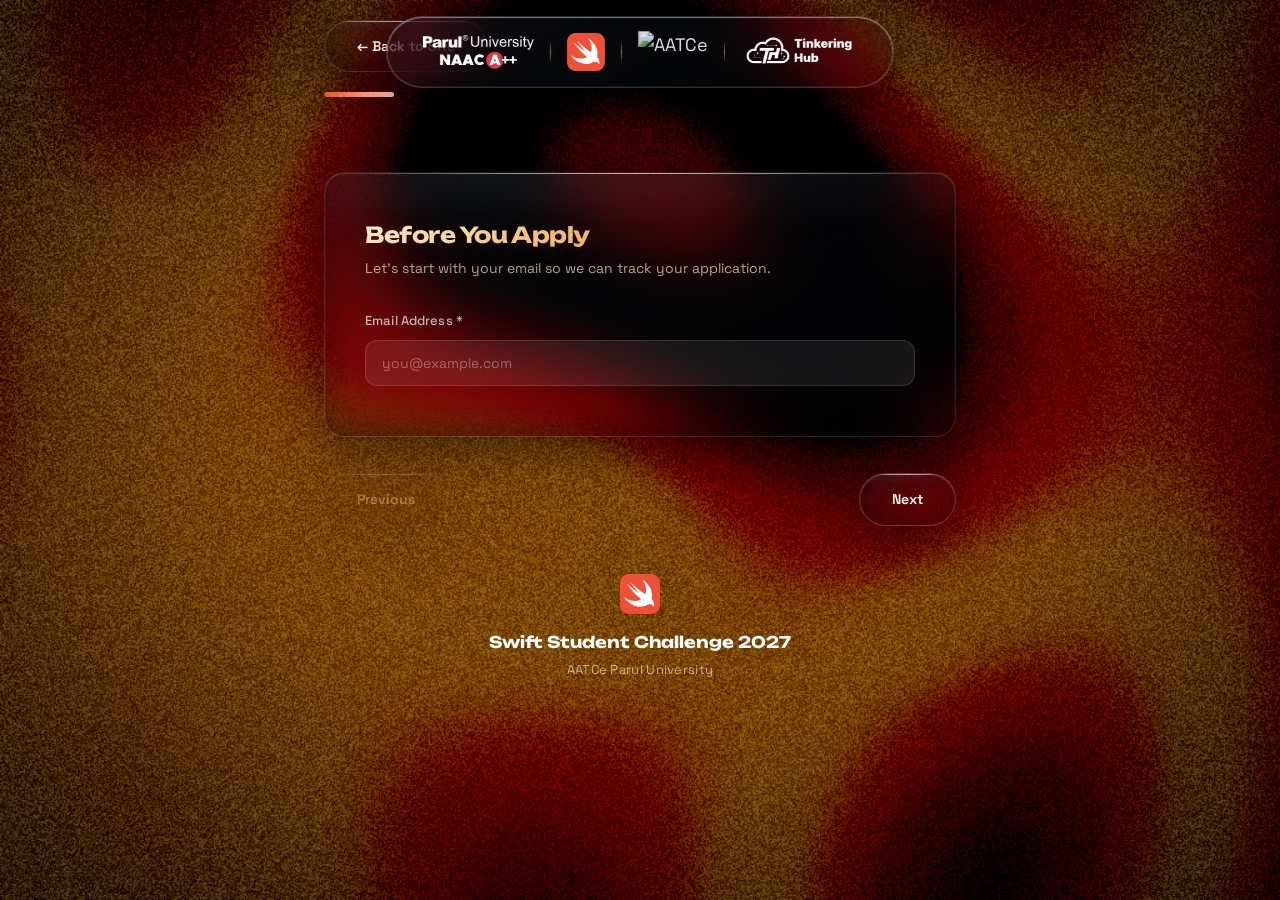
==== apply.html @ 03d2c662 "fix: keep plasma shader visible on registration (apply) page Removed the 'pause when form open' guar" ====
<!DOCTYPE html>
<html lang="en">
<head>
  <meta charset="UTF-8">
  <meta name="viewport" content="width=device-width, initial-scale=1.0">
  <title>Apply · Swift Student Challenge 2027 | Parul University</title>
  <meta name="description" content="Application form for the Swift Student Challenge 2027 at Parul University. Your progress is saved automatically as you go.">
  <meta property="og:type" content="website">
  <meta property="og:title" content="Apply · Swift Student Challenge 2027 | Parul University">
  <meta property="og:description" content="Build with Swift and represent Parul University at the global stage. Register now for the Swift Student Challenge 2027.">
  <meta property="og:url" content="https://ssc-pu.vercel.app">
  <meta property="og:site_name" content="Swift Student Challenge 2027">
  <meta name="twitter:card" content="summary">
  <meta name="twitter:title" content="Swift Student Challenge 2027 | Parul University">
  <meta name="twitter:description" content="Build with Swift and represent Parul University at the global stage. Register now for the Swift Student Challenge 2027.">
  <link rel="icon" href="assets/swift-logo.svg">
  <link rel="apple-touch-icon" href="assets/swift-logo.svg">
  <link rel="preconnect" href="https://fonts.googleapis.com">
  <link rel="preconnect" href="https://fonts.gstatic.com" crossorigin>
  <link href="https://fonts.googleapis.com/css2?family=Instrument+Serif:ital@0;1&family=Space+Grotesk:wght@300;400;500;600;700&family=Unbounded:wght@200;300;400;500;600;700;800;900&display=swap" rel="stylesheet">
  <link rel="stylesheet" href="styles.css">
</head>
<body>

<div class="grain"></div>

  <!-- SVG Filters for Liquid Glass Refraction -->
  <svg class="svg-filters" xmlns="http://www.w3.org/2000/svg">
    <defs>
      <filter id="container-glass" color-interpolation-filters="sRGB">
        <feGaussianBlur in="SourceGraphic" stdDeviation="12" result="blur"/>
        <feColorMatrix in="blur" type="matrix" values="1 0 0 0 0  0 1 0 0 0  0 0 1 0 0  0 0 0 20 -10" result="contrast"/>
        <feComposite in="contrast" in2="SourceGraphic" operator="in"/>
      </filter>
      <filter id="displacement" x="-10%" y="-10%" width="120%" height="120%">
        <feTurbulence type="fractalNoise" baseFrequency="0.015" numOctaves="3" seed="2" result="noise"/>
        <feDisplacementMap in="SourceGraphic" in2="noise" scale="8" xChannelSelector="R" yChannelSelector="G"/>
      </filter>
    </defs>
  </svg>

  <div class="blobs">
    <div class="blob b1"></div>
    <div class="blob b2"></div>
    <div class="blob b3"></div>
  </div>

  <canvas id="shaderBg" class="shader-bg"></canvas>

  <header class="site-header">
    <div class="header-inner">
      <img src="assets/parul-logo.svg" alt="Parul University" class="parul-logo">
      <span class="nav-divider" aria-hidden="true"></span>
      <img src="assets/swift-logo.svg" alt="Swift" class="swift-logo">
      <span class="nav-divider" aria-hidden="true"></span>
      <img src="https://appledge.vercel.app/images/aatce_logo.svg" alt="AATCe" class="aatce-logo">
      <span class="nav-divider" aria-hidden="true"></span>
      <img src="assets/vthub_logo.svg" alt="VT Hub" class="vthub-logo">
    </div>
  </header>

  <div class="apply-topbar">
    <a href="/" class="nav-btn prev-btn liquid-glass">&larr; Back to Site</a>
  </div>

  <section id="formSection" class="form-section">


    <div class="progress-wrapper">
      <div class="progress-bar">
        <div id="progressFill" class="progress-fill" style="width: 11.11%"></div>
      </div>
      <div class="progress-info">
        <span id="progressStep">Step 1 of 9</span>
        <span id="progressPercent">11%</span>
      </div>
    </div>

    <form id="registrationForm" novalidate>

      <!-- Page 1: Before You Apply -->
      <div class="form-page active" data-page="1">
        <div class="glass-card liquid-glass">
          <h2 class="step-title">Before You Apply</h2>
          <p class="step-desc">Let's start with your email so we can track your application.</p>

          <div class="field-group">
            <label class="field-label" for="email">Email Address *</label>
            <input class="field-input" type="email" id="email" name="email" placeholder="you@example.com" required>
            <span class="field-error"></span>
          </div>
        </div>
      </div>

      <!-- Page 2: About You -->
      <div class="form-page" data-page="2">
        <div class="glass-card liquid-glass">
          <h2 class="step-title">About You</h2>
          <p class="step-desc">Tell us about yourself and your academic background.</p>

          <div class="field-group">
            <label class="field-label" for="fullName">Full Name *</label>
            <input class="field-input" type="text" id="fullName" name="fullName" placeholder="Your full name" required>
            <span class="field-error"></span>
          </div>

          <div class="field-group">
            <label class="field-label" for="contact">Contact / WhatsApp Number *</label>
            <input class="field-input" type="tel" id="contact" name="contact" placeholder="+91 XXXXX XXXXX" required>
            <span class="field-error"></span>
          </div>

          <div class="field-group">
            <label class="field-label">Faculty *</label>
            <div class="radio-group">
              <label class="custom-radio">
                <input type="radio" name="faculty" value="PIET" required>
                <span class="radio-mark"></span>
                PIET
              </label>
              <label class="custom-radio">
                <input type="radio" name="faculty" value="PIT">
                <span class="radio-mark"></span>
                PIT
              </label>
              <label class="custom-radio">
                <input type="radio" name="faculty" value="Other">
                <span class="radio-mark"></span>
                Other
              </label>
              <input class="field-input other-writein hidden" type="text" placeholder="Please specify your faculty">
            </div>
            <span class="field-error"></span>
          </div>

          <div class="field-group">
            <label class="field-label" for="programme">Programme *</label>
            <input class="field-input" type="text" id="programme" name="programme" placeholder="e.g. B.Tech CSE" required>
            <span class="field-error"></span>
          </div>

          <div class="field-group">
            <label class="field-label" for="semester">Semester *</label>
            <input class="field-input" type="text" id="semester" name="semester" placeholder="e.g. 4th" required>
            <span class="field-error"></span>
          </div>

          <div class="field-group">
            <label class="field-label" for="division">Division</label>
            <input class="field-input" type="text" id="division" name="division" placeholder="e.g. A">
          </div>

          <div class="field-group">
            <label class="field-label" for="github">GitHub Profile</label>
            <input class="field-input" type="url" id="github" name="github" placeholder="https://github.com/username">
          </div>

          <div class="field-group">
            <label class="field-label" for="linkedin">LinkedIn Profile</label>
            <input class="field-input" type="url" id="linkedin" name="linkedin" placeholder="https://linkedin.com/in/username">
          </div>

          <div class="field-group">
            <label class="field-label" for="portfolio">Portfolio Website</label>
            <input class="field-input" type="url" id="portfolio" name="portfolio" placeholder="https://yoursite.com">
          </div>

          <div class="field-group">
            <label class="field-label">Do you have a university email? *</label>
            <div class="radio-group">
              <label class="custom-radio">
                <input type="radio" name="hasUniEmail" value="Yes" required>
                <span class="radio-mark"></span>
                Yes
              </label>
              <label class="custom-radio">
                <input type="radio" name="hasUniEmail" value="No">
                <span class="radio-mark"></span>
                No
              </label>
            </div>
            <span class="field-error"></span>
          </div>
        </div>
      </div>
      <!-- Page 3: University Verification -->
      <div class="form-page" data-page="3">
        <div class="glass-card liquid-glass">
          <h2 class="step-title">University Verification</h2>
          <p class="step-desc">Help us verify your enrollment at Parul University.</p>

          <div class="field-group">
            <label class="field-label" for="uniEmail">University Email <span class="optional-tag">(optional)</span></label>
            <span class="field-hint">Only if you have one — leave blank otherwise.</span>
            <input class="field-input" type="email" id="uniEmail" name="uniEmail" placeholder="yourname@paruluniversity.ac.in">
            <span class="field-error"></span>
          </div>

          <div class="field-group">
            <label class="field-label" for="enrollmentId">Enrollment ID *</label>
            <input class="field-input" type="text" id="enrollmentId" name="enrollmentId" placeholder="Your enrollment ID" required>
            <span class="field-error"></span>
          </div>
        </div>
      </div>

      <!-- Page 4: Student Verification -->
      <div class="form-page" data-page="4">
        <div class="glass-card liquid-glass">
          <h2 class="step-title">Student Verification</h2>
          <p class="step-desc">Verify your student identity and status.</p>

          <div class="field-group">
            <label class="field-label" for="personalEmail">Personal Email *</label>
            <input class="field-input" type="email" id="personalEmail" name="personalEmail" placeholder="your.email@gmail.com" required>
            <span class="field-error"></span>
          </div>

          <div class="field-group">
            <label class="field-label">Student Status *</label>
            <div class="radio-group">
              <label class="custom-radio">
                <input type="radio" name="studentStatus" value="Fresher" required>
                <span class="radio-mark"></span>
                Fresher
              </label>
              <label class="custom-radio">
                <input type="radio" name="studentStatus" value="D2D">
                <span class="radio-mark"></span>
                D2D
              </label>
              <label class="custom-radio">
                <input type="radio" name="studentStatus" value="Other">
                <span class="radio-mark"></span>
                Other
              </label>
              <input class="field-input other-writein hidden" type="text" placeholder="Please specify your status">
            </div>
            <span class="field-error"></span>
          </div>

          <div class="field-group">
            <label class="field-label" for="enrollmentNumber">Enrollment Number *</label>
            <input class="field-input" type="text" id="enrollmentNumber" name="enrollmentNumber" placeholder="Your enrollment number" required>
            <span class="field-error"></span>
          </div>
        </div>
      </div>

      <!-- Page 5: Device & Access -->
      <div class="form-page" data-page="5">
        <div class="glass-card liquid-glass">
          <h2 class="step-title">Device &amp; Access</h2>
          <p class="step-desc">Tell us about the hardware you have access to for development.</p>

          <div class="field-group">
            <label class="field-label">Mac Access *</label>
            <div class="radio-group">
              <label class="custom-radio">
                <input type="radio" name="macAccess" value="Mac" required>
                <span class="radio-mark"></span>
                Mac
              </label>
              <label class="custom-radio">
                <input type="radio" name="macAccess" value="iPad">
                <span class="radio-mark"></span>
                iPad
              </label>
              <label class="custom-radio">
                <input type="radio" name="macAccess" value="Both">
                <span class="radio-mark"></span>
                Both
              </label>
              <label class="custom-radio">
                <input type="radio" name="macAccess" value="Neither">
                <span class="radio-mark"></span>
                Neither
              </label>
            </div>
            <span class="field-error"></span>
          </div>

          <div class="field-group">
            <label class="field-label">How often do you use the device? *</label>
            <div class="radio-group">
              <label class="custom-radio">
                <input type="radio" name="deviceFrequency" value="Daily" required>
                <span class="radio-mark"></span>
                Daily
              </label>
              <label class="custom-radio">
                <input type="radio" name="deviceFrequency" value="A few times a week">
                <span class="radio-mark"></span>
                A few times a week
              </label>
              <label class="custom-radio">
                <input type="radio" name="deviceFrequency" value="Once a week">
                <span class="radio-mark"></span>
                Once a week
              </label>
              <label class="custom-radio">
                <input type="radio" name="deviceFrequency" value="Rarely">
                <span class="radio-mark"></span>
                Rarely
              </label>
            </div>
            <span class="field-error"></span>
          </div>

          <div class="field-group">
            <label class="field-label">Need access to Mac Lab? *</label>
            <div class="radio-group">
              <label class="custom-radio">
                <input type="radio" name="needMacLab" value="Yes" required>
                <span class="radio-mark"></span>
                Yes
              </label>
              <label class="custom-radio">
                <input type="radio" name="needMacLab" value="No">
                <span class="radio-mark"></span>
                No
              </label>
              <label class="custom-radio">
                <input type="radio" name="needMacLab" value="Maybe">
                <span class="radio-mark"></span>
                Maybe
              </label>
            </div>
            <span class="field-error"></span>
          </div>

          <div class="field-group">
            <label class="field-label">Prep hours per week *</label>
            <div class="radio-group">
              <label class="custom-radio">
                <input type="radio" name="prepHours" value="1-3" required>
                <span class="radio-mark"></span>
                1-3 hrs
              </label>
              <label class="custom-radio">
                <input type="radio" name="prepHours" value="4-7">
                <span class="radio-mark"></span>
                4-7 hrs
              </label>
              <label class="custom-radio">
                <input type="radio" name="prepHours" value="8-14">
                <span class="radio-mark"></span>
                8-14 hrs
              </label>
              <label class="custom-radio">
                <input type="radio" name="prepHours" value="15+">
                <span class="radio-mark"></span>
                15+ hrs
              </label>
            </div>
            <span class="field-error"></span>
          </div>
        </div>
      </div>
      <!-- Page 6: Starting Point -->
      <div class="form-page" data-page="6">
        <div class="glass-card liquid-glass">
          <h2 class="step-title">Starting Point</h2>
          <p class="step-desc">Help us understand your experience level and interests.</p>

          <div class="field-group">
            <label class="field-label">App Development Experience *</label>
            <div class="radio-group">
              <label class="custom-radio">
                <input type="radio" name="appExperience" value="None" required>
                <span class="radio-mark"></span>
                None
              </label>
              <label class="custom-radio">
                <input type="radio" name="appExperience" value="Beginner">
                <span class="radio-mark"></span>
                Beginner
              </label>
              <label class="custom-radio">
                <input type="radio" name="appExperience" value="Intermediate">
                <span class="radio-mark"></span>
                Intermediate
              </label>
              <label class="custom-radio">
                <input type="radio" name="appExperience" value="Advanced">
                <span class="radio-mark"></span>
                Advanced
              </label>
            </div>
            <span class="field-error"></span>
          </div>

          <div class="field-group">
            <label class="field-label">Apple Platform Experience *</label>
            <div class="radio-group">
              <label class="custom-radio">
                <input type="radio" name="appleExperience" value="None" required>
                <span class="radio-mark"></span>
                None
              </label>
              <label class="custom-radio">
                <input type="radio" name="appleExperience" value="Swift basics">
                <span class="radio-mark"></span>
                Swift basics
              </label>
              <label class="custom-radio">
                <input type="radio" name="appleExperience" value="Built apps">
                <span class="radio-mark"></span>
                Built apps
              </label>
              <label class="custom-radio">
                <input type="radio" name="appleExperience" value="Published apps">
                <span class="radio-mark"></span>
                Published apps
              </label>
            </div>
            <span class="field-error"></span>
          </div>

          <div class="field-group">
            <label class="field-label">Independence Level *</label>
            <div class="radio-group">
              <label class="custom-radio">
                <input type="radio" name="independence" value="Low" required>
                <span class="radio-mark"></span>
                Low
              </label>
              <label class="custom-radio">
                <input type="radio" name="independence" value="Medium">
                <span class="radio-mark"></span>
                Medium
              </label>
              <label class="custom-radio">
                <input type="radio" name="independence" value="High">
                <span class="radio-mark"></span>
                High
              </label>
            </div>
            <span class="field-error"></span>
          </div>

          <div class="field-group">
            <label class="field-label">Interests</label>
            <div class="checkbox-group">
              <label class="custom-checkbox">
                <input type="checkbox" name="interests" value="iOS">
                <span class="check-mark"></span>
                iOS
              </label>
              <label class="custom-checkbox">
                <input type="checkbox" name="interests" value="macOS">
                <span class="check-mark"></span>
                macOS
              </label>
              <label class="custom-checkbox">
                <input type="checkbox" name="interests" value="AR">
                <span class="check-mark"></span>
                AR
              </label>
              <label class="custom-checkbox">
                <input type="checkbox" name="interests" value="ML">
                <span class="check-mark"></span>
                Machine Learning
              </label>
              <label class="custom-checkbox">
                <input type="checkbox" name="interests" value="Games">
                <span class="check-mark"></span>
                Games
              </label>
              <label class="custom-checkbox">
                <input type="checkbox" name="interests" value="SwiftUI">
                <span class="check-mark"></span>
                SwiftUI
              </label>
            </div>
          </div>

          <div class="field-group">
            <label class="field-label">Participated in previous competitions? *</label>
            <div class="radio-group">
              <label class="custom-radio">
                <input type="radio" name="prevCompetitions" value="Yes" required>
                <span class="radio-mark"></span>
                Yes
              </label>
              <label class="custom-radio">
                <input type="radio" name="prevCompetitions" value="No">
                <span class="radio-mark"></span>
                No
              </label>
            </div>
            <span class="field-error"></span>
          </div>

          <div class="field-group">
            <label class="field-label" for="competitionDetails">Competition Details</label>
            <textarea class="field-textarea" id="competitionDetails" name="competitionDetails" rows="3" placeholder="Tell us about any previous competitions you've participated in..."></textarea>
          </div>
        </div>
      </div>
      <!-- Page 7: Commitment -->
      <div class="form-page" data-page="7">
        <div class="glass-card liquid-glass">
          <h2 class="step-title">Commitment</h2>
          <p class="step-desc">How committed are you to this challenge?</p>

          <div class="field-group">
            <label class="field-label">Commitment Level *</label>
            <div class="radio-group">
              <label class="custom-radio">
                <input type="radio" name="commitmentLevel" value="Casual" required>
                <span class="radio-mark"></span>
                Casual
              </label>
              <label class="custom-radio">
                <input type="radio" name="commitmentLevel" value="Moderate">
                <span class="radio-mark"></span>
                Moderate
              </label>
              <label class="custom-radio">
                <input type="radio" name="commitmentLevel" value="High">
                <span class="radio-mark"></span>
                High
              </label>
            </div>
            <span class="field-error"></span>
          </div>

          <div class="field-group">
            <label class="field-label">Program hours per week *</label>
            <div class="radio-group">
              <label class="custom-radio">
                <input type="radio" name="programHours" value="2-5" required>
                <span class="radio-mark"></span>
                2-5 hrs
              </label>
              <label class="custom-radio">
                <input type="radio" name="programHours" value="5-10">
                <span class="radio-mark"></span>
                5-10 hrs
              </label>
              <label class="custom-radio">
                <input type="radio" name="programHours" value="10-15">
                <span class="radio-mark"></span>
                10-15 hrs
              </label>
              <label class="custom-radio">
                <input type="radio" name="programHours" value="15+">
                <span class="radio-mark"></span>
                15+ hrs
              </label>
            </div>
            <span class="field-error"></span>
          </div>

          <div class="field-group">
            <label class="field-label">Preferred Work Schedule</label>
            <div class="checkbox-group">
              <label class="custom-checkbox">
                <input type="checkbox" name="workSchedule" value="Weekday mornings">
                <span class="check-mark"></span>
                Weekday mornings
              </label>
              <label class="custom-checkbox">
                <input type="checkbox" name="workSchedule" value="Weekday evenings">
                <span class="check-mark"></span>
                Weekday evenings
              </label>
              <label class="custom-checkbox">
                <input type="checkbox" name="workSchedule" value="Weekends">
                <span class="check-mark"></span>
                Weekends
              </label>
              <label class="custom-checkbox">
                <input type="checkbox" name="workSchedule" value="Flexible">
                <span class="check-mark"></span>
                Flexible
              </label>
            </div>
          </div>

          <div class="field-group">
            <label class="field-label">Can you attend regular sessions? *</label>
            <div class="radio-group">
              <label class="custom-radio">
                <input type="radio" name="attendSessions" value="Yes" required>
                <span class="radio-mark"></span>
                Yes
              </label>
              <label class="custom-radio">
                <input type="radio" name="attendSessions" value="Maybe">
                <span class="radio-mark"></span>
                Maybe
              </label>
              <label class="custom-radio">
                <input type="radio" name="attendSessions" value="No">
                <span class="radio-mark"></span>
                No
              </label>
            </div>
            <span class="field-error"></span>
          </div>
        </div>
      </div>
      <!-- Page 8: Idea & Motivation -->
      <div class="form-page" data-page="8">
        <div class="glass-card liquid-glass">
          <h2 class="step-title">Idea &amp; Motivation</h2>
          <p class="step-desc">Share your vision and what drives you.</p>

          <div class="field-group">
            <label class="field-label" for="whyInterested">Why are you interested in this challenge? *</label>
            <textarea class="field-textarea" id="whyInterested" name="whyInterested" rows="4" placeholder="Tell us what motivates you to participate..." required></textarea>
            <span class="field-error"></span>
          </div>

          <div class="field-group">
            <label class="field-label">Do you have an idea? *</label>
            <div class="radio-group">
              <label class="custom-radio">
                <input type="radio" name="hasIdea" value="Yes" required>
                <span class="radio-mark"></span>
                Yes
              </label>
              <label class="custom-radio">
                <input type="radio" name="hasIdea" value="No">
                <span class="radio-mark"></span>
                No
              </label>
              <label class="custom-radio">
                <input type="radio" name="hasIdea" value="Rough concept">
                <span class="radio-mark"></span>
                Rough concept
              </label>
            </div>
            <span class="field-error"></span>
          </div>

          <div class="field-group">
            <label class="field-label" for="ideaDescription">Describe your idea</label>
            <textarea class="field-textarea" id="ideaDescription" name="ideaDescription" rows="4" placeholder="Describe your app idea, the problem it solves, and who it helps..."></textarea>
          </div>

          <div class="field-group">
            <label class="field-label">What excites you about this?</label>
            <div class="checkbox-group">
              <label class="custom-checkbox">
                <input type="checkbox" name="excitement" value="Learning Swift">
                <span class="check-mark"></span>
                Learning Swift
              </label>
              <label class="custom-checkbox">
                <input type="checkbox" name="excitement" value="Building an app">
                <span class="check-mark"></span>
                Building an app
              </label>
              <label class="custom-checkbox">
                <input type="checkbox" name="excitement" value="Apple ecosystem">
                <span class="check-mark"></span>
                Apple ecosystem
              </label>
              <label class="custom-checkbox">
                <input type="checkbox" name="excitement" value="Competition">
                <span class="check-mark"></span>
                Competition
              </label>
              <label class="custom-checkbox">
                <input type="checkbox" name="excitement" value="Networking">
                <span class="check-mark"></span>
                Networking
              </label>
              <label class="custom-checkbox">
                <input type="checkbox" name="excitement" value="Portfolio">
                <span class="check-mark"></span>
                Portfolio
              </label>
            </div>
          </div>

          <div class="field-group">
            <label class="field-label">Build interest areas</label>
            <div class="checkbox-group">
              <label class="custom-checkbox">
                <input type="checkbox" name="buildInterest" value="Health">
                <span class="check-mark"></span>
                Health
              </label>
              <label class="custom-checkbox">
                <input type="checkbox" name="buildInterest" value="Education">
                <span class="check-mark"></span>
                Education
              </label>
              <label class="custom-checkbox">
                <input type="checkbox" name="buildInterest" value="Environment">
                <span class="check-mark"></span>
                Environment
              </label>
              <label class="custom-checkbox">
                <input type="checkbox" name="buildInterest" value="Accessibility">
                <span class="check-mark"></span>
                Accessibility
              </label>
              <label class="custom-checkbox">
                <input type="checkbox" name="buildInterest" value="Entertainment">
                <span class="check-mark"></span>
                Entertainment
              </label>
              <label class="custom-checkbox">
                <input type="checkbox" name="buildInterest" value="Social Impact">
                <span class="check-mark"></span>
                Social Impact
              </label>
            </div>
          </div>
        </div>
      </div>
      <!-- Page 9: Consent -->
      <div class="form-page" data-page="9">
        <div class="glass-card liquid-glass">
          <h2 class="step-title">Consent</h2>
          <p class="step-desc">Please review and confirm the following.</p>

          <div class="field-group">
            <label class="field-label">I confirm all information provided is accurate *</label>
            <div class="radio-group">
              <label class="custom-radio">
                <input type="radio" name="confirmAccuracy" value="Yes" required>
                <span class="radio-mark"></span>
                Yes, I confirm
              </label>
              <label class="custom-radio">
                <input type="radio" name="confirmAccuracy" value="No">
                <span class="radio-mark"></span>
                No
              </label>
            </div>
            <span class="field-error"></span>
          </div>

          <div class="field-group">
            <label class="field-label">I understand there is no guarantee of selection *</label>
            <div class="radio-group">
              <label class="custom-radio">
                <input type="radio" name="noGuarantee" value="Yes" required>
                <span class="radio-mark"></span>
                Yes, I understand
              </label>
              <label class="custom-radio">
                <input type="radio" name="noGuarantee" value="No">
                <span class="radio-mark"></span>
                No
              </label>
            </div>
            <span class="field-error"></span>
          </div>

          <div class="field-group">
            <label class="field-label">I agree to be contacted regarding this application *</label>
            <div class="radio-group">
              <label class="custom-radio">
                <input type="radio" name="agreeContact" value="Yes" required>
                <span class="radio-mark"></span>
                Yes
              </label>
              <label class="custom-radio">
                <input type="radio" name="agreeContact" value="No">
                <span class="radio-mark"></span>
                No
              </label>
            </div>
            <span class="field-error"></span>
          </div>

          <div class="field-group">
            <label class="field-label" for="anythingElse">Anything else you'd like us to know?</label>
            <textarea class="field-textarea" id="anythingElse" name="anythingElse" rows="4" placeholder="Any additional information, questions, or comments..."></textarea>
          </div>
        </div>
      </div>

    <div class="form-nav">
      <button type="button" id="prevBtn" class="nav-btn prev-btn liquid-glass" disabled>Previous</button>
      <button type="button" id="nextBtn" class="nav-btn next-btn liquid-glass">Next</button>
      <button type="submit" id="submitBtn" class="nav-btn submit-btn liquid-glass hidden">Submit Application</button>
    </div>

    </form>


  <section id="successMessage" class="success-message hidden" data-nosnippet>
<div class="success-card glass-card liquid-glass guideline-card">
      <img src="assets/swift-nav.png" alt="Swift" class="success-swift" style="display:block;margin:0 auto 1.5rem;width:72px;height:auto;">
      <div class="success-title">Application Recorded!</div>
      <div class="success-desc">Your response has been recorded and is now with our team at AATCe, Parul University for review.</div>
      <div class="success-email-box">
        <svg viewBox="0 0 24 24" width="18" height="18" fill="none" stroke="currentColor" stroke-width="1.8" stroke-linecap="round" stroke-linejoin="round"><rect x="2.5" y="4.5" width="19" height="15" rx="2.5"/><path d="M3 6l9 7 9-7"/></svg>
        <span>Confirmation email sent to <strong id="successEmail" class="success-email"></strong></span>
      </div>
      <p class="success-note">Please check your inbox (and spam). If you don't see it within a few minutes, contact <a href="mailto:me@subhansh.dev">me@subhansh.dev</a>. The email is sent only after your response is safely stored — so if the entry wasn't saved, no email goes out.</p>
    </div>
  </section>

  <footer class="site-footer">
    <div class="footer-inner">
      <img src="assets/swift-logo.svg" alt="Swift" class="footer-img">
      <p class="footer-title">Swift Student Challenge 2027</p>
      <p class="footer-sub">AATCe Parul University</p>
    </div>
  </footer>

  <div class="swift-orb-decor" style="top:12%;left:3%"><canvas class="swift-orb-canvas" data-size="180"></canvas></div>
  <div class="swift-orb-decor" style="top:40%;right:1%"><canvas class="swift-orb-canvas" data-size="150"></canvas></div>
  <div class="swift-orb-decor" style="bottom:15%;left:5%"><canvas class="swift-orb-canvas" data-size="160"></canvas></div>
  <div class="swift-orb-decor" style="top:65%;right:8%"><canvas class="swift-orb-canvas" data-size="130"></canvas></div>

  <script>window.SSC_FX_PAUSED = false;</script>
  <script src="background.js"></script>
  <script defer src="https://cdnjs.cloudflare.com/ajax/libs/gsap/3.12.5/gsap.min.js"></script>
  <script defer src="https://cdnjs.cloudflare.com/ajax/libs/gsap/3.12.5/ScrollTrigger.min.js"></script>
  <script defer src="https://unpkg.com/lenis@1.1.18/dist/lenis.min.js"></script>
  <script defer src="https://cdn.jsdelivr.net/npm/@supabase/supabase-js@2"></script>
  <script defer src="config.js"></script>
  <script defer src="app.js"></script>
</body>
</html>
---- styles.css ----
﻿/* SSC 2027 — Pastel + Liquid Glass + Component Patterns */
*,*::before,*::after{box-sizing:border-box;margin:0;padding:0}

:root{
  --cream:#FBF6EE;
  --ink:#26201B;
  --pink:#FFC7D9;
  --peach:#FFD9B8;
  --sage:#C9D6BE;
  --blue:#C4D5EA;
  --lav:#DCCFF0;
  --hot:#F65086;
  --fuji:#59769D;
  --swift:#F05123;
  --swift-soft:#FF8A65;

  --glass-bg:rgba(20,20,20,0.55);
  --glass-border:rgba(255,255,255,0.12);
  --glass-shadow:0 8px 32px rgba(0,0,0,0.3);
  --glass-highlight:rgba(255,255,255,0.15);

  --font-display:'Unbounded',sans-serif;
  --font-body:'Space Grotesk',sans-serif;
  --font-serif:'Instrument Serif',serif;

  --pad:clamp(1.25rem,5vw,4.5rem);
  --radius:20px;
  --radius-sm:12px;
  --ease:cubic-bezier(.22,1,.36,1);
  --spring:cubic-bezier(.34,1.56,.64,1);
}

html{scroll-behavior:auto}
html.lenis,html.lenis body{height:auto}
.lenis.lenis-smooth{scroll-behavior:auto!important}
.lenis.lenis-stopped{overflow:hidden}


body{
  background:#0a0a0a;
  color:#fff;
  font-family:var(--font-body);
  font-size:clamp(1rem,.9rem + .3vw,1.125rem);
  line-height:1.6;
  overflow-x:hidden;
  -webkit-font-smoothing:antialiased;
}

::selection{background:var(--hot);color:#fff}
img{max-width:100%;display:block}

/* ---- Boot Animation ---- */
 .boot{
   position:fixed; inset:0; z-index:9999;
   display:flex; flex-direction:column; align-items:center; justify-content:center;
   background:#0a0a0a;
   background-image:
     radial-gradient(circle at 20% 30%, rgba(240,81,35,.09) 0%, transparent 50%),
     radial-gradient(circle at 80% 70%, rgba(242,191,115,.06) 0%, transparent 50%),
     linear-gradient(135deg, transparent 48%, rgba(255,255,255,0.02) 50%, transparent 52%);
   background-size: 200% 200%, 200% 200%, 20px 20px;
   animation:bgShift 7s ease-in-out infinite;
 }
 .boot-logo-wrap{
   position:relative;width:130px;height:130px;
   will-change:transform,filter;
   animation:bootGlow 3s ease-in-out .6s infinite;
 }
 .boot-logo{
   width:100%; height:100%;
   will-change:transform, opacity, filter;
   backface-visibility:hidden;
   opacity:0;
   animation:
     bootFall 1.5s cubic-bezier(.22,1,.36,1) forwards,
     bootBob 3.8s ease-in-out 1.6s infinite alternate;
 }
 .boot-text{
   margin-top:1.5rem;
   font-family:var(--font-display);
   font-size:clamp(1.5rem,4vw,2.5rem);
   font-weight:700;letter-spacing:.01em;
   filter:drop-shadow(0 2px 22px rgba(232,116,31,.25));
 }
 .boot-text span{
   display:inline-block;
   background:linear-gradient(135deg,#ffffff 0%,#ffeed6 45%,#f7cf96 100%);
   -webkit-background-clip:text;background-clip:text;
   -webkit-text-fill-color:transparent;color:transparent;
   opacity:0;
   animation:softRise .95s cubic-bezier(.16,1,.3,1) forwards;
 }
 .boot-text span:nth-child(1){animation-delay:.7s}
 .boot-text span:nth-child(2){animation-delay:.88s}
 .boot-text span:nth-child(3){animation-delay:1.06s}
 .boot-sub{
   margin-top:.45rem;
   font-family:var(--font-body);
   font-size:clamp(.9rem,2vw,1.15rem);
   font-weight:400;letter-spacing:.14em;text-transform:uppercase;
   color:rgba(255,224,190,.62);
   opacity:0;
   animation:softRise 1s cubic-bezier(.16,1,.3,1) 1.25s forwards;
 }
 .boot.hidden{
   opacity:0;
   transform:scale(1.03);
   pointer-events:none;
   transition:opacity .75s cubic-bezier(.4,0,.2,1),transform .75s cubic-bezier(.4,0,.2,1);
 }
 @keyframes bootFall{
   0%{transform:translate3d(0,-55vh,0) rotate(-150deg); opacity:0; filter:blur(8px);}
   18%{opacity:1; filter:blur(0);}
   52%{transform:translate3d(0,2.5vh,0) rotate(-12deg);}
   70%{transform:translate3d(0,-2vh,0) rotate(4deg);}
   85%{transform:translate3d(0,.8vh,0) rotate(-1deg);}
   100%{transform:translate3d(0,0,0) rotate(0deg); opacity:1;}
 }
 @keyframes bootBob{
   from{transform:translateY(0);}
   to{transform:translateY(-8px);}
 }
 @keyframes bootGlow{
   0%,100%{filter:drop-shadow(0 0 10px rgba(240,81,35,.18))}
   50%{filter:drop-shadow(0 0 20px rgba(240,120,40,.32))}
 }
 @keyframes softRise{
   from{opacity:0;transform:translateY(18px);filter:blur(6px);}
   to{opacity:1;transform:translateY(0);filter:blur(0);}
 }
 @keyframes fadeIn{
   to{opacity:1;}
 }
@keyframes bgShift{
  0%,100%{background-position:0% 0%, 100% 100%, 0 0;}
  50%{background-position:100% 100%, 0% 0%, 20px 20px;}
}
a{color:inherit;text-decoration:none}
button{font:inherit;color:inherit;background:none;border:0;cursor:pointer}

::-webkit-scrollbar{width:10px}
::-webkit-scrollbar-track{background:#0a0a0a}
::-webkit-scrollbar-thumb{background:var(--pink);border-radius:99px;border:2px solid #0a0a0a}
::-webkit-scrollbar-thumb:hover{background:var(--hot)}

/* ---- Grain ---- */
.grain{
  position:fixed;inset:-50%;z-index:9999;pointer-events:none;opacity:.045;mix-blend-mode:multiply;
  background-image:url("data:image/svg+xml,%3Csvg xmlns='http://www.w3.org/2000/svg' width='300' height='300'%3E%3Cfilter id='n'%3E%3CfeTurbulence type='fractalNoise' baseFrequency='0.85' numOctaves='2'/%3E%3C/filter%3E%3Crect width='300' height='300' filter='url(%23n)'/%3E%3C/svg%3E");
  animation:grain 8s steps(10) infinite;
}

@media (prefers-reduced-motion: reduce), (max-width: 768px) {
  .blob { animation: none !important; }
  .grain { animation: none !important; }
}

.guideline-card {
  content-visibility: auto;
  contain-intrinsic-size: auto 640px;
}

@keyframes grain{
  0%,100%{transform:translate(0,0)}10%{transform:translate(-5%,-8%)}20%{transform:translate(-12%,3%)}
  30%{transform:translate(6%,-12%)}40%{transform:translate(-4%,14%)}50%{transform:translate(-12%,8%)}
  60%{transform:translate(12%,0)}70%{transform:translate(0,12%)}80%{transform:translate(3%,18%)}90%{transform:translate(-8%,8%)}
}

/* ---- Ambient Blobs ---- */
.blobs{position:fixed;inset:0;z-index:0;overflow:hidden;pointer-events:none}
.blob{position:absolute;border-radius:50%;filter:blur(80px);opacity:.45;will-change:transform}
.b1{width:55vmax;height:55vmax;background:var(--pink);top:-18%;left:-14%;animation:drift1 26s ease-in-out infinite alternate}
.b2{width:50vmax;height:50vmax;background:var(--blue);bottom:-24%;right:-16%;animation:drift2 32s ease-in-out infinite alternate}
.b3{width:40vmax;height:40vmax;background:var(--lav);top:32%;left:40%;opacity:.35;animation:drift3 24s ease-in-out infinite alternate}
@keyframes drift1{to{transform:translate(9vw,7vh) scale(1.12)}}
@keyframes drift2{to{transform:translate(-8vw,-9vh) scale(.9)}}
@keyframes drift3{to{transform:translate(-7vw,6vh) rotate(40deg) scale(1.15)}}

/* ============================================
   LIQUID GLASS SYSTEM
   Three layers: highlight, shadow, illumination
   Inspired by Apple's WWDC 2025 Liquid Glass
   ============================================ */

/* Glass Button — direct port from g.txt GlassButton component */
.glass-button-wrap{
  position:relative;
  border-radius:9999px;
  cursor:pointer;
}
.glass-button{
  position:relative;
  display:inline-flex;
  align-items:center;
  justify-content:center;
  border:none;
  border-radius:9999px;
  background:rgba(255,255,255,0.12);
  backdrop-filter:blur(20px) saturate(1.5);
  -webkit-backdrop-filter:blur(20px) saturate(1.5);
  color:#fff;
  font-family:var(--font-body);
  font-weight:600;
  cursor:pointer;
  transition:all .3s ease;
  box-shadow:
    0 4px 30px rgba(0,0,0,0.15),
    inset 0 0 20px rgba(255,255,255,0.05);
  border:1px solid rgba(255,255,255,0.18);
}
.glass-button:hover{
  background:rgba(255,255,255,0.18);
  box-shadow:
    0 8px 40px rgba(0,0,0,0.2),
    inset 0 0 30px rgba(255,255,255,0.08);
  border-color:rgba(255,255,255,0.25);
}
.glass-button-text{
  position:relative;
  display:block;
  user-select:none;
  letter-spacing:-0.02em;
}
.glass-button-shadow{
  position:absolute;
  inset:0;
  border-radius:9999px;
  box-shadow:0 4px 20px rgba(0,0,0,0.15);
  pointer-events:none;
}

/* Liquid Glass Panel — glassmorphism + liquid metal chrome */
.liquid-glass{
  position:relative;
  background:
    linear-gradient(180deg, rgba(255,255,255,0.03) 0%, transparent 20%),
    linear-gradient(155deg, rgba(18,22,32,0.30) 0%, rgba(13,16,24,0.22) 50%, rgba(9,11,17,0.16) 100%);
  backdrop-filter:blur(30px) saturate(1.7);
  -webkit-backdrop-filter:blur(30px) saturate(1.7);
  border:1px solid rgba(255,255,255,0.09);
  border-radius:var(--radius);
  box-shadow:
    0 16px 48px rgba(0,0,0,0.42),
    inset 0 1px 1px rgba(255,255,255,0.16),
    inset 0 -10px 22px rgba(0,0,0,0.30),
    inset 1px 0 1px rgba(255,255,255,0.05),
    inset -1px 0 1px rgba(255,255,255,0.05);
  overflow:hidden;
  transition:box-shadow .3s ease, border-color .3s ease;
}

.liquid-glass:hover{
  border-color:rgba(255,255,255,0.14);
  box-shadow:
    0 20px 56px rgba(0,0,0,0.46),
    inset 0 1px 1px rgba(255,255,255,0.22),
    inset 0 -12px 24px rgba(0,0,0,0.34),
    inset 1px 0 1px rgba(255,255,255,0.08),
    inset -1px 0 1px rgba(255,255,255,0.08);
}

/* Liquid glass top specular — thin glassy edge (kept subtle) */
.liquid-glass::before{
  content:'';position:absolute;top:0;left:0;right:0;height:1px;
  background:linear-gradient(90deg,transparent 4%,rgba(255,255,255,0.45) 30%,rgba(255,255,255,0.6) 50%,rgba(255,255,255,0.45) 70%,transparent 96%);
  z-index:4;pointer-events:none;
}

/* Liquid glass — watery drifting sheen (cool, not white) */
.liquid-glass::after{
  content:'';position:absolute;inset:0;z-index:2;pointer-events:none;
  border-radius:inherit;
  background:
    radial-gradient(75% 60% at 25% -10%, rgba(150,195,230,0.10), transparent 60%),
    radial-gradient(60% 55% at 95% 110%, rgba(120,170,220,0.06), transparent 70%);
  background-size:150% 150%;
  opacity:.55;
  animation:liquidFloat 11s ease-in-out infinite;
}
.liquid-glass > *{position:relative;z-index:3}
@keyframes liquidFloat{
  0%,100%{background-position:0% 0%}
  50%{background-position:100% 100%}
}

/* ---- SVG Filters ---- */
.svg-filters{position:absolute;width:0;height:0;overflow:hidden;pointer-events:none}

/* ---- Header ---- */
.site-header{
  position:fixed;top:16px;left:50%;transform:translateX(-50%);z-index:100;
  width:max-content;max-width:94vw;
  padding:14px 36px;
  background:linear-gradient(155deg, rgba(20,24,34,0.42) 0%, rgba(15,18,27,0.32) 50%, rgba(11,13,20,0.24) 100%);
  backdrop-filter:blur(28px) saturate(1.9) brightness(1.05);
  -webkit-backdrop-filter:blur(28px) saturate(1.9) brightness(1.05);
  border:1px solid rgba(255,255,255,0.16);
  border-radius:100px;
  box-shadow:
    0 10px 40px rgba(0,0,0,0.4),
    inset 0 1px 1px rgba(255,255,255,0.45),
    inset 0 -1px 1px rgba(255,255,255,0.06),
    inset 1px 0 1px rgba(255,255,255,0.12),
    inset -1px 0 1px rgba(255,255,255,0.12);
}
.header-inner{display:flex;align-items:center;justify-content:center;width:100%;gap:16px}
.brand{display:flex;align-items:center;gap:18px}
.brand-logos{display:flex;align-items:center;gap:10px;flex-shrink:0}
.swift-logo{width:38px;height:38px;flex-shrink:0;object-fit:contain}
.brand-text{display:flex;flex-direction:column;gap:2px}
.brand-name{font-family:var(--font-body);font-size:16px;font-weight:600;letter-spacing:-.01em;color:#fff;white-space:nowrap}
.brand-sub{font-size:10.5px;font-weight:500;color:rgba(255,255,255,0.55);letter-spacing:.03em;white-space:nowrap}
.parul-wordmark{height:20px;width:auto;display:block}
.parul-logo{height:34px;width:auto;display:block;flex-shrink:0}
.nav-divider{
  width:1px;height:22px;flex-shrink:0;
  background:linear-gradient(to bottom, rgba(242,191,115,0), rgba(242,191,115,0.75), rgba(232,116,31,0));
  box-shadow:0 0 8px rgba(232,116,31,0.35);
  opacity:.85;
}
.aatce-logo{height:42px;width:auto;display:block;opacity:.9}
.vthub-logo{height:34px;width:auto;display:block;flex-shrink:0}

.nav-swift-icon{width:22px;height:27px;flex-shrink:0;opacity:.35;transition:opacity .3s ease}
.nav-swift-icon:hover{opacity:.7}

/* ---- Hero ---- */
.main-content{position:relative;z-index:2;padding-top:80px;min-height:100vh}
.hero-section{
  display:flex;align-items:center;justify-content:center;
  min-height:calc(100vh - 80px);padding:40px 24px;
}
.hero-inner{
  max-width:620px;width:100%;text-align:center;
  padding:64px 48px;
}
.hero-eyebrow{
  font-size:13px;font-weight:600;letter-spacing:.14em;text-transform:uppercase;
  color:rgba(242,191,115,0.85);margin-bottom:20px;
  display:flex;align-items:center;justify-content:center;gap:8px;
}
.hero-eyebrow .tick{
  display:inline-block;width:8px;height:8px;border-radius:50%;
  background:var(--sage);animation:pulse 2s ease-in-out infinite;
}
@keyframes pulse{0%,100%{opacity:1;transform:scale(1)}50%{opacity:.5;transform:scale(.8)}}

/* Liquid-Metal Apple — inline SVG clipPath + animated gradient (no CSS mask) */
.hero-apple{
  display:block;
  width:212px;height:212px;
  margin:0 auto 2rem;
  overflow:visible;
  filter:drop-shadow(0 12px 26px rgba(0,0,0,.5)) drop-shadow(0 0 30px rgba(240,120,40,.32)) drop-shadow(0 2px 3px rgba(255,220,180,.25));
}

.hero-title{
  margin-bottom:16px;line-height:1.05;text-align:center;
}
.hero-title-inner{
  display:inline-block;
  font-family:'Instrument Serif', serif;
  font-size:clamp(40px,7vw,64px);
  font-weight:400;letter-spacing:.005em;
  transform:scaleX(1.14);transform-origin:center;
  background:linear-gradient(135deg,#fff3d8 0%,#f2bf73 32%,#e8741f 62%,#fff3d8 100%);
  -webkit-background-clip:text;background-clip:text;
  -webkit-text-fill-color:transparent;color:transparent;
  text-shadow:0 2px 30px rgba(232,116,31,0.25);
}
.hero-title .accent{color:var(--swift);-webkit-text-fill-color:initial}
.hero-desc{font-size:15px;line-height:1.6;color:rgba(255,224,190,0.72);margin-bottom:40px;max-width:420px;margin-left:auto;margin-right:auto}

/* Hero entrance — staggered rise as the boot screen fades out */
body.boot-done .hero-apple{animation:heroIn .9s cubic-bezier(.16,1,.3,1) .05s both}
body.boot-done .hero-eyebrow{animation:heroIn .8s cubic-bezier(.16,1,.3,1) .25s both}
body.boot-done .hero-title{animation:heroIn .85s cubic-bezier(.16,1,.3,1) .38s both}
body.boot-done .hero-desc{animation:heroIn .8s cubic-bezier(.16,1,.3,1) .52s both}
@keyframes heroIn{
  from{opacity:0;transform:translateY(26px) scale(.97);}
  to{opacity:1;transform:translateY(0) scale(1);}
}

/* ============================================
   MAGNETIC BUTTON
   Follows cursor proximity with spring physics
   ============================================ */
.cta-btn{
  display:inline-flex;align-items:center;gap:10px;
  padding:15px 36px;border:none;border-radius:50px;
  background:var(--swift);color:#fff;
  font-family:var(--font-body);font-size:14px;font-weight:600;
  letter-spacing:-.01em;cursor:pointer;
  transition:background .3s var(--ease),box-shadow .3s var(--ease);
  position:relative;z-index:5;
}
.cta-btn::before{
  content:'';position:absolute;inset:0;border-radius:50px;
  background:linear-gradient(135deg,rgba(255,255,255,0.2),transparent 60%);
  opacity:0;transition:opacity .3s ease;
}
.cta-btn:hover{
  background:#d94420;
  box-shadow:0 8px 32px rgba(240,81,35,0.4),0 0 0 1px rgba(240,81,35,0.2);
}
.cta-btn:hover::before{opacity:1}
.cta-btn:active{transform:scale(0.97)}
.cta-btn.magnetic-active{transition:transform .15s var(--spring)}

/* ============================================
   FORM SECTION
   ============================================ */
.form-section{max-width:680px;margin:0 auto;padding:20px 24px 100px}
.form-section.hidden{display:none}

/* ---- Apply Page Top Bar (back to main site) ---- */
.apply-topbar{max-width:680px;margin:0 auto;padding:20px 24px 0;display:flex}
.apply-topbar .nav-btn{text-decoration:none;display:inline-flex;align-items:center;gap:8px;cursor:pointer}

/* ---- Progress Bar with Shimmer ---- */
.progress-wrapper{margin-bottom:36px}
.progress-bar{width:100%;height:5px;background:rgba(38,32,27,0.06);border-radius:5px;overflow:hidden;position:relative}
.progress-fill{
  height:100%;width:11.11%;
  background:linear-gradient(90deg,var(--swift),var(--swift-soft),var(--hot));
  background-size:200% 100%;
  border-radius:5px;transition:width .6s var(--ease);
  position:relative;overflow:hidden;
}
.progress-fill::after{
  content:'';position:absolute;inset:0;
  background:linear-gradient(90deg,transparent,rgba(255,255,255,0.4),transparent);
  background-size:200% 100%;animation:progressShimmer 2s ease-in-out infinite;
}
@keyframes progressShimmer{0%{background-position:200% 0}100%{background-position:-200% 0}}
.progress-info{display:flex;justify-content:space-between;margin-top:10px}
.progress-step,.progress-percent{font-size:12px;font-weight:500;color:rgba(255,255,255,0.6);letter-spacing:.02em}

/* ---- Form Pages ---- */
.form-page{display:none}
.form-page.active{display:block;animation:pageIn .35s var(--ease)}
/* Opacity-only entrance: no transform/scale, so the backdrop-filter glass
   doesn't get re-sampled every frame while animating (keeps mobile smooth). */
@keyframes pageIn{from{opacity:0}to{opacity:1}}

/* Form panels: static liquid-glass. Freeze the drifting sheen so it isn't
   repainting continuously behind the backdrop blur on every device. */
.form-page .liquid-glass::after{animation:none!important}

/* ---- Glass Card ---- */
.glass-card{padding:44px 40px}
.step-title{font-family:var(--font-display);font-size:22px;font-weight:700;letter-spacing:-.02em;margin-bottom:6px;
  background:linear-gradient(135deg,#fff3d8 0%,#f2bf73 40%,#e8741f 75%,#fff3d8 100%);
  -webkit-background-clip:text;background-clip:text;
  -webkit-text-fill-color:transparent;color:transparent;
  text-shadow:0 2px 24px rgba(232,116,31,0.2);
}
.step-desc{font-size:14px;color:rgba(255,224,190,0.72);margin-bottom:32px;line-height:1.5}

/* ============================================
   FLOATING LABEL INPUTS
   Label animates up on focus/fill (21st.dev pattern)
   ============================================ */
.field-group{margin-bottom:24px;position:relative}
.field-group:last-child{margin-bottom:0}
.field-label{display:block;font-size:13px;font-weight:500;color:rgba(255,255,255,0.7);margin-bottom:8px;letter-spacing:.01em;opacity:1}
.req{color:var(--swift)}
.optional-tag{font-size:11px;font-weight:400;color:rgba(255,255,255,0.4);letter-spacing:.02em}
.field-hint{display:block;font-size:11.5px;color:rgba(255,255,255,0.4);margin:-4px 0 8px}

.field-input,.field-textarea{
  width:100%;padding:13px 16px;
  background:rgba(255,255,255,0.08);
  border:1.5px solid rgba(255,255,255,0.12);
  border-radius:var(--radius-sm);
  color:#fff;font-family:var(--font-body);font-size:14px;
  transition:border-color .25s ease,box-shadow .25s ease,background .25s ease;
  outline:none;
}
.field-input::placeholder,.field-textarea::placeholder{color:rgba(255,255,255,0.35);opacity:1}
.field-input:focus,.field-textarea:focus{
  border-color:var(--swift);
  box-shadow:0 0 0 3px rgba(240,81,35,0.15),0 2px 8px rgba(240,81,35,0.1);
  background:rgba(255,255,255,0.12);
}
.field-textarea{resize:vertical;min-height:80px;line-height:1.5}

/* Focus ring animation */
.field-input:focus,.field-textarea:focus{
  animation:fieldFocusIn .3s var(--spring);
}
@keyframes fieldFocusIn{
  from{box-shadow:0 0 0 0 rgba(240,81,35,0)}
  to{box-shadow:0 0 0 3px rgba(240,81,35,0.08),0 2px 8px rgba(240,81,35,0.06)}
}

/* ---- Field Error ---- */
.field-error{display:block;font-size:12px;color:var(--hot);margin-top:6px;min-height:0;opacity:0;transition:opacity .2s ease,margin .2s ease}
.field-error.visible{opacity:1;margin-top:6px}
.field-input.error,.field-textarea.error{border-color:var(--hot);animation:fieldError .4s var(--spring)}
.field-group.has-error .field-error{opacity:1}
@keyframes fieldError{
  0%,100%{transform:translateX(0)}
  20%{transform:translateX(-4px)}
  40%{transform:translateX(4px)}
  60%{transform:translateX(-2px)}
  80%{transform:translateX(2px)}
}

/* ============================================
   ANIMATED RADIO BUTTONS
   Sliding glider indicator (21st.dev pattern)
   ============================================ */
.radio-group{display:flex;flex-wrap:wrap;gap:8px}
.custom-radio,.custom-checkbox{
  display:flex;align-items:center;gap:10px;
  padding:11px 18px;
  background:rgba(255,255,255,0.06);
  border:1.5px solid rgba(255,255,255,0.14);
  border-radius:var(--radius-sm);
  cursor:pointer;transition:all .25s var(--ease);user-select:none;
  position:relative;overflow:hidden;
}
.custom-radio::before,.custom-checkbox::before{
  content:'';position:absolute;inset:0;
  background:linear-gradient(135deg,rgba(240,81,35,0.10),transparent);
  opacity:0;transition:opacity .25s ease;border-radius:inherit;
}
.custom-radio:hover,.custom-checkbox:hover{
  background:rgba(255,255,255,0.10);
  border-color:rgba(255,255,255,0.22);
  transform:translateY(-1px);
}
.custom-radio:hover::before,.custom-checkbox:hover::before{opacity:1}
.custom-radio:active,.custom-checkbox:active{transform:scale(0.98)}
.custom-radio input,.custom-checkbox input{display:none}

/* Radio mark — spring pop */
.radio-mark{
  width:20px;height:20px;border-radius:50%;
  border:2px solid rgba(255,255,255,0.25);
  position:relative;transition:all .25s var(--spring);flex-shrink:0;
}
.radio-mark::after{
  content:'';position:absolute;inset:3px;border-radius:50%;
  background:var(--swift);
  transform:scale(0);
  transition:transform .3s var(--spring);
  box-shadow:0 0 8px rgba(240,81,35,0.3);
}
.custom-radio input:checked+.radio-mark{
  border-color:var(--swift);
  box-shadow:0 0 0 3px rgba(240,81,35,0.1);
}
.custom-radio input:checked+.radio-mark::after{transform:scale(1)}
.custom-radio span:last-child{font-size:13px;color:rgba(255,255,255,0.7);transition:all .25s ease}
.custom-radio input:checked~span:last-child{color:#fff;opacity:1;font-weight:500}

/* ============================================
   ANIMATED CHECKBOX
   Spring check + strike-through (21st.dev pattern)
   ============================================ */
.check-mark{
  width:20px;height:20px;border-radius:6px;
  border:2px solid rgba(255,255,255,0.25);
  position:relative;transition:all .25s var(--spring);flex-shrink:0;
}
.check-mark::after{
  content:'';position:absolute;left:6px;top:2px;width:5px;height:9px;
  border:solid var(--swift);border-width:0 2.5px 2.5px 0;
  transform:rotate(45deg) scale(0);
  transition:transform .3s var(--spring);
}
.custom-checkbox input:checked+.check-mark{
  border-color:var(--swift);
  background:rgba(240,81,35,0.1);
  box-shadow:0 0 0 3px rgba(240,81,35,0.08);
}
.custom-checkbox input:checked+.check-mark::after{transform:rotate(45deg) scale(1)}
.custom-checkbox span:last-child{font-size:13px;color:rgba(255,255,255,0.7);transition:all .25s ease}
.custom-checkbox input:checked~span:last-child{color:#fff;opacity:1;font-weight:500}

.radio-group.error .custom-radio,.checkbox-group.error .custom-checkbox{
  border-color:rgba(246,80,134,0.3);
  animation:fieldError .4s var(--spring);
}

/* "Other" write-in revealed when Other radio is selected */
.other-writein{flex-basis:100%;margin-top:6px}

/* ============================================
   NAVIGATION BUTTONS
   ============================================ */
.form-nav{display:flex;justify-content:space-between;align-items:center;margin-top:36px;gap:12px}
.nav-btn{
  display:inline-flex;align-items:center;gap:8px;
  padding:14px 32px;border-radius:50px;
  font-family:var(--font-body);font-size:14px;font-weight:600;
  cursor:pointer;transition:all .25s var(--ease);
  position:relative;overflow:hidden;
  color:#fff;
}
.prev-btn:hover:not(:disabled){transform:translateY(-2px);border-color:rgba(255,255,255,0.30)}
.prev-btn:disabled{opacity:.3;cursor:not-allowed}
.next-btn{
  border-color:rgba(255,255,255,0.18);
}
.next-btn:hover:not(:disabled){transform:translateY(-2px);border-color:rgba(255,255,255,0.32)}
.next-btn:active{transform:scale(0.97)}
.submit-btn{
  border-color:rgba(255,255,255,0.20);
}
.submit-btn:hover{transform:translateY(-2px);border-color:rgba(255,255,255,0.34)}
.submit-btn:active{transform:scale(0.97)}
.hidden{display:none !important}

/* ============================================
   TOAST NOTIFICATION
   Slides in from top-right, auto-dismiss
   ============================================ */
.toast-container{
  position:fixed;top:96px;right:24px;z-index:1000;
  display:flex;flex-direction:column;gap:8px;
  pointer-events:none;
}
.toast{
  display:flex;align-items:center;gap:10px;
  padding:14px 20px;border-radius:var(--radius-sm);
  background:rgba(255,255,255,0.1);
  backdrop-filter:blur(20px) saturate(1.5);
  -webkit-backdrop-filter:blur(20px) saturate(1.5);
  border:1px solid rgba(255,255,255,0.15);
  box-shadow:0 8px 32px rgba(0,0,0,0.2);
  font-size:13px;font-weight:500;color:#fff;
  pointer-events:auto;
  animation:toastIn .4s var(--spring);
}
.toast.toast-out{animation:toastOut .3s var(--ease) forwards}
.toast-icon{width:20px;height:20px;border-radius:50%;display:flex;align-items:center;justify-content:center;flex-shrink:0}
.toast-icon.success{background:rgba(201,214,190,0.5);color:#4a7c3f}
.toast-icon.error{background:rgba(246,80,134,0.15);color:var(--hot)}
@keyframes toastIn{from{opacity:0;transform:translateX(40px) scale(0.95)}to{opacity:1;transform:translateX(0) scale(1)}}
@keyframes toastOut{from{opacity:1;transform:translateX(0) scale(1)}to{opacity:0;transform:translateX(40px) scale(0.95)}}

/* ============================================
   FOOTER
   ============================================ */
.site-footer{
  padding:60px 24px 40px;
  text-align:center;
}
.footer-inner{max-width:500px;margin:0 auto}
.footer-mew{
  width:120px;height:120px;
  border-radius:50%;
  object-fit:cover;
  margin:0 auto 20px;
  box-shadow:0 8px 32px rgba(0,0,0,0.1);
  border:3px solid rgba(255,255,255,0.8);
}
.footer-text{font-size:14px;color:#fff;font-weight:500;margin-bottom:4px}
.footer-sub{font-size:12px;color:rgba(255,255,255,0.6)}

.swift-orbs-bg{display:none;}
.shader-bg{
  position:fixed;top:0;left:0;width:100vw;height:100vh;
  z-index:0;pointer-events:none;
}
.swift-orb-decor{position:fixed;z-index:1;pointer-events:none;}
.swift-orb-canvas{display:block;opacity:1;}

/* ============================================
   SUCCESS SCREEN
   ============================================ */
 .success-message{
   min-height:calc(100vh - 140px);
   display:flex;align-items:center;justify-content:center;
   padding:40px 24px;
 }
 .success-card{
   width:100%;max-width:560px;margin:0 auto;text-align:center;
   padding:52px 44px;
   border-top:6px solid var(--swift);
 }
.success-icon{margin-bottom:24px}
.success-title{font-family:var(--font-display);font-size:26px;font-weight:700;color:#fff;margin-bottom:12px}
.success-desc{font-size:15px;color:rgba(255,255,255,0.6);line-height:1.6;max-width:400px;margin:0 auto}
.success-email-box{
  display:inline-flex;align-items:center;gap:9px;margin:22px auto 0;
  padding:11px 18px;border-radius:100px;
  background:rgba(240,81,56,0.10);border:1px solid rgba(240,81,56,0.28);
  color:rgba(255,255,255,0.88);font-size:14px;
}
.success-email-box svg{color:var(--swift);flex:none}
.success-email{color:#fff;font-weight:700;word-break:break-all}
.success-note{
  max-width:420px;margin:20px auto 0;font-size:13px;line-height:1.6;
  color:rgba(255,255,255,0.45);
}
.success-note a{color:var(--swift);text-decoration:none;border-bottom:1px solid rgba(240,81,56,0.4)}
.success-note a:hover{color:#ff7a5c}
 .success-card.guideline-card{padding:52px 44px;border-top:6px solid var(--swift)}
 .success-swift{
   display:block;margin:0 auto 1.5rem;width:76px;height:auto;
   background:none;border-radius:0;filter:drop-shadow(0 0 22px rgba(240,81,56,.45));
   animation:successPulse 3.2s ease-in-out infinite;
 }
 @keyframes successPulse{0%,100%{transform:scale(1);filter:drop-shadow(0 0 18px rgba(240,81,56,.35))}50%{transform:scale(1.05);filter:drop-shadow(0 0 30px rgba(240,81,56,.6))}}

.site-footer{
  position:relative;z-index:1;
  padding:48px 24px 40px;
  text-align:center;
}
.footer-inner{
  max-width:400px;margin:0 auto;
}
.footer-img{
  width:auto;height:40px;max-width:240px;
  margin:0 auto 16px;display:block;
  filter:drop-shadow(0 4px 20px rgba(0,0,0,.12));
}
.footer-title{
  font-family:var(--font-display);
  font-size:16px;font-weight:700;
  color:#fff;margin-bottom:4px;
}
.footer-sub{
  font-size:13px;color:rgba(255,255,255,0.6);
  letter-spacing:.3px;
}

/* ============================================
   DEVICE SHOWCASE — 3D Floating Devices
   ============================================ */
.showcase-section{
  position:relative;z-index:1;
  padding:80px 24px 100px;
  overflow:hidden;
}
.showcase-section::before{
  content:'';position:absolute;inset:0;z-index:0;pointer-events:none;
  background:
    radial-gradient(60% 50% at 30% 30%, rgba(232,116,31,0.16), transparent 70%),
    radial-gradient(55% 50% at 75% 65%, rgba(242,191,115,0.12), transparent 70%);
}
.showcase-inner{
  position:relative;z-index:1;
  max-width:1000px;margin:0 auto;text-align:center;
}
.showcase-eyebrow{
  font-size:11px;font-weight:600;letter-spacing:.14em;text-transform:uppercase;
  color:rgba(242,191,115,0.85);margin-bottom:16px;
}
.showcase-title{
  font-family:var(--font-display);font-size:clamp(26px,5vw,40px);
  font-weight:800;letter-spacing:-.03em;line-height:1.15;
  margin-bottom:14px;
  background:linear-gradient(135deg,#fff3d8 0%,#f2bf73 32%,#e8741f 62%,#fff3d8 100%);
  -webkit-background-clip:text;background-clip:text;
  -webkit-text-fill-color:transparent;color:transparent;
  text-shadow:0 2px 30px rgba(232,116,31,0.22);
}
.showcase-title .accent{color:var(--swift);-webkit-text-fill-color:initial}
.showcase-desc{
  font-size:15px;line-height:1.6;color:rgba(255,224,190,0.72);
  max-width:480px;margin:0 auto 56px;
}

/* Devices Stage — 3D perspective container */
.devices-stage{
  position:relative;
  height:440px;
  perspective:1200px;
  transform-style:preserve-3d;
  max-width:900px;
  margin:0 auto;
}

/* Base device float */
.device-float{
  position:absolute;
  will-change:transform;
}

/* iPhone — center, slightly right */
.device-iphone{
  left:55%;top:50%;
  transform:translate(-50%,-50%) rotateY(-6deg) rotateX(3deg);
  z-index:3;
}
.device-iphone .device-frame{
  position:relative;width:220px;aspect-ratio:39/80;
}
.device-iphone .device-img{
  position:absolute;inset:0;width:100%;height:100%;object-fit:fill;
  filter:drop-shadow(0 24px 55px rgba(120,30,5,0.45)) drop-shadow(0 0 26px rgba(232,116,31,0.28));
}
.device-iphone .device-screen{
  position:absolute;
  top:1.1%;left:1.3%;right:1.3%;bottom:1.1%;
  border-radius:46px;
  overflow:hidden;
}
.device-iphone .screen-content{
  width:100%;height:100%;
  position:relative;overflow:hidden;
  border-radius:46px;
  background:#000;
}
.phone-wallpaper{
  width:100%;height:100%;object-fit:cover;
}
.phone-overlay{
  position:absolute;inset:0;
  display:flex;flex-direction:column;
  background:rgba(0,0,0,0.15);
}

/* iPhone Status Bar */
.phone-status-bar{
  display:flex;align-items:center;justify-content:space-between;
  padding:8px 14px 4px;
  font-size:10px;font-weight:600;color:#fff;
  position:relative;z-index:2;
}
.phone-notch{
  width:80px;height:22px;background:#000;border-radius:0 0 16px 16px;
  position:absolute;left:50%;transform:translateX(-50%);top:0;
}
.phone-icons{display:flex;align-items:center;gap:4px}
.phone-battery{
  width:20px;height:9px;border:1.5px solid rgba(255,255,255,0.5);border-radius:2px;
  position:relative;padding:1px;
}
.phone-battery::after{
  content:'';position:absolute;right:-3px;top:2px;
  width:2px;height:3px;background:rgba(255,255,255,0.5);border-radius:0 1px 1px 0;
}
.phone-battery-fill{width:70%;height:100%;background:#34c759;border-radius:1px}

/* iPhone App Grid */
.phone-app-grid{
  flex:1;display:grid;
  grid-template-columns:repeat(4,1fr);
  gap:6px 2px;
  padding:24px 10px 10px;
  align-content:start;
}
.phone-app{
  display:flex;flex-direction:column;align-items:center;gap:3px;
}
.phone-app-icon{
  width:40px;height:40px;border-radius:10px;
  display:flex;align-items:center;justify-content:center;
  box-shadow:0 2px 8px rgba(0,0,0,0.2);
}
.phone-app span{font-size:8px;color:#fff;font-weight:500;text-shadow:0 1px 3px rgba(0,0,0,0.5)}

/* iPhone Dock */
.phone-dock{
  display:flex;justify-content:center;gap:14px;
  padding:8px 20px 4px;
  background:rgba(255,255,255,0.15);
  backdrop-filter:blur(16px);
  -webkit-backdrop-filter:blur(16px);
  border-top:1px solid rgba(255,255,255,0.1);
}
.phone-dock-icon{
  width:40px;height:40px;border-radius:10px;
  display:flex;align-items:center;justify-content:center;
  box-shadow:0 2px 8px rgba(0,0,0,0.2);
}

/* iPhone Home Indicator */
.phone-home-indicator{
  width:100px;height:4px;
  background:rgba(255,255,255,0.4);border-radius:2px;
  margin:4px auto 6px;
}

/* MacBook — left side, below iPhone */
.device-macbook{
  left:18%;top:55%;
  transform:translate(-50%,-50%) rotateY(10deg) rotateX(-2deg) scale(0.8);
  z-index:2;
}
.device-macbook .device-frame{position:relative;width:360px;aspect-ratio:800/489}
.device-macbook .device-img{
  position:absolute;inset:0;width:100%;height:100%;object-fit:fill;
  filter:drop-shadow(0 28px 65px rgba(120,30,5,0.42)) drop-shadow(0 0 30px rgba(232,116,31,0.25));
}
.device-macbook .device-screen{
  position:absolute;
  top:4%;left:8%;right:8%;bottom:6%;
  border-radius:8px;overflow:hidden;
}

/* Mac Screen */
.screen-mac{
  background:#1e1e2e;
  display:flex;flex-direction:column;
  height:100%;
}

/* Mac Title Bar */
.mac-titlebar{
  display:flex;align-items:center;gap:8px;
  padding:6px 10px;
  background:#181825;
  border-bottom:1px solid rgba(255,255,255,0.06);
}
.mac-dots{display:flex;gap:4px}
.mac-dots span{width:8px;height:8px;border-radius:50%}
.mac-dots span:nth-child(1){background:#f38ba8}
.mac-dots span:nth-child(2){background:#f9e2af}
.mac-dots span:nth-child(3){background:#a6e3a1}
.mac-title{font-size:9px;color:#6c7086;font-family:'SF Mono',monospace;flex:1;text-align:center}
.mac-dots-placeholder{width:36px}

/* Mac Editor */
.mac-editor{display:flex;flex:1;overflow:hidden;height:100%}

.mac-sidebar{
  width:110px;background:#181825;
  border-right:1px solid rgba(255,255,255,0.06);
  padding:6px 0;
  flex-shrink:0;
  overflow-y:auto;height:100%;
}
.mac-sidebar-item{
  display:flex;align-items:center;gap:5px;
  padding:3px 8px;font-size:8px;color:#6c7086;
  cursor:default;white-space:nowrap;
}
.mac-sidebar-item.active{background:rgba(255,255,255,0.06);color:#cdd6f4}

.mac-code-area{
  flex:1;padding:6px 8px;overflow:hidden;
  font-family:'SF Mono',Monaco,Consolas,monospace;
  font-size:8px;line-height:1.7;
}
.mac-line{display:flex;gap:8px;white-space:nowrap}
.mac-ln{
  color:#45475a;min-width:14px;text-align:right;
  user-select:none;flex-shrink:0;
}
.code-kw{color:#cba6f7}
.code-mod{color:#89b4fa}
.code-type{color:#f9e2af}
.code-str{color:#a6e3a1}
.mac-cursor-line{
  display:inline-block;width:1px;height:10px;
  background:#f5e0dc;animation:macBlink 1s step-end infinite;
  margin-left:-1px;vertical-align:middle;
}
@keyframes macBlink{0%,100%{opacity:1}50%{opacity:0}}

/* Swift Logo — top right */
.device-swift{
  right:12%;top:15%;
  left:auto;top:15%;
  transform:none;
  z-index:4;
  animation:swiftFloat 4s ease-in-out infinite;
}
@keyframes swiftFloat{
  0%,100%{transform:translateY(0) rotate(0deg)}
  25%{transform:translateY(-8px) rotate(3deg)}
  50%{transform:translateY(-4px) rotate(-2deg)}
  75%{transform:translateY(4px) rotate(1deg)}
}
.swift-float-icon{
  width:72px;height:72px;
  filter:drop-shadow(0 8px 24px rgba(240,81,35,0.35));
}

/* App Store Badge — top left */
.device-badge{
  left:8%;top:12%;
  transform:none;
  z-index:4;
  animation:badgeFloat 5s ease-in-out infinite 0.5s;
}
@keyframes badgeFloat{
  0%,100%{transform:translateY(0)}
  50%{transform:translateY(-8px)}
}
.app-store-img{
  width:140px;height:auto;
  filter:drop-shadow(0 6px 20px rgba(0,0,0,0.15));
}

/* Device labels */
.device-label{
  font-size:11px;font-weight:600;color:rgba(242,191,115,0.8);
  letter-spacing:.06em;text-transform:uppercase;
  margin-top:12px;text-align:center;
  text-shadow:0 1px 12px rgba(232,116,31,0.25);
}

/* ============================================
   RESPONSIVE — Mobile-First Breakpoints
   ============================================ */

/* Tablet (768px and below) */
@media(max-width:768px){
  .showcase-section{padding:60px 20px 80px}
  .devices-stage{height:380px}
  .device-iphone{left:55%}
  .device-iphone .device-frame{width:190px}
  .device-iphone .device-screen,
  .device-iphone .screen-content{border-radius:40px}
  .device-macbook{left:20%;top:58%;transform:translate(-50%,-50%) rotateY(8deg) scale(0.65)}
  .device-macbook .device-frame{width:300px}
  .device-swift{right:10%}
  .swift-float-icon{width:60px;height:60px}
  .device-badge{left:6%}
  .app-store-img{width:120px}
}

/* Mobile (640px and below) */
@media(max-width:640px){
  /* Header */
  .site-header{padding:8px 12px;top:12px}
  .brand-name{font-size:13px}
  .brand-sub{font-size:8.5px}
  .swift-logo{width:24px;height:24px;margin-left:8px}
  .parul-logo{height:20px}
  .aatce-logo{height:22px;max-width:84px}
  .vthub-logo{height:22px}
  .brand{gap:8px}

  /* Hero */
  .hero-section{min-height:calc(100vh - 60px);padding:24px 16px}
  .hero-inner{padding:36px 20px}
  .hero-title{font-size:28px;letter-spacing:-.02em}
  .hero-desc{font-size:14px;margin-bottom:32px}
  .hero-eyebrow{font-size:11px;margin-bottom:16px}
  .hero-apple{width:176px;height:176px}
  .hero-inner .swift-logo{width:56px;margin-bottom:1.5rem}
  .cta-btn{padding:14px 32px;font-size:13px}

  /* Showcase */
  .showcase-section{padding:48px 16px 64px}
  .showcase-title{font-size:22px}
  .showcase-desc{font-size:14px;margin-bottom:40px}
  .devices-stage{
    height:300px;
    perspective:800px;
    overflow:visible;
  }

  /* iPhone — center */
  .device-iphone{
    left:50%;top:45%;
    transform:translate(-50%,-50%) rotateY(-4deg) rotateX(2deg);
  }
  .device-iphone .device-frame{width:150px}
  .device-iphone .device-screen,
  .device-iphone .screen-content{border-radius:31px}
  .phone-app-icon{width:32px;height:32px;border-radius:8px}
  .phone-app span{font-size:7px}
  .phone-dock-icon{width:32px;height:32px;border-radius:8px}
  .phone-app-grid{padding:18px 6px 6px;gap:4px 1px}

  /* MacBook — bottom left */
  .device-macbook{
    left:22%;top:65%;
    transform:translate(-50%,-50%) rotateY(6deg) scale(0.45);
  }
  .device-macbook .device-frame{width:240px}
  .mac-code-area{font-size:6px}
  .mac-sidebar{width:80px}

  /* Swift icon — top right */
  .device-swift{
    right:8%;top:10%;left:auto;
    animation:swiftFloatMobile 4s ease-in-out infinite;
  }
  @keyframes swiftFloatMobile{
    0%,100%{transform:translateY(0)}
    50%{transform:translateY(-6px)}
  }
  .swift-float-icon{width:44px;height:44px}

  /* Badge — top left */
  .device-badge{
    left:5%;top:8%;
    animation:badgeFloatMobile 5s ease-in-out infinite;
  }
  @keyframes badgeFloatMobile{
    0%,100%{transform:translateY(0)}
    50%{transform:translateY(-5px)}
  }
  .app-store-img{width:95px}

  .device-label{font-size:9px;margin-top:8px}

  /* Form */
  .form-section{padding:16px 16px 80px}
  .glass-card{padding:28px 20px}
  .step-title{font-size:18px;margin-bottom:4px}
  .step-desc{font-size:13px;margin-bottom:24px}
  .field-group{margin-bottom:20px}
  .field-input,.field-textarea{padding:12px 14px;font-size:13px}
  .radio-group,.checkbox-group{flex-direction:column;gap:6px}
  .custom-radio,.custom-checkbox{width:100%;padding:12px 14px}
  .custom-radio span:last-child,.custom-checkbox span:last-child{font-size:12px}

  /* Nav buttons */
  .form-nav{flex-direction:column;gap:10px;margin-top:28px}
  .prev-btn,.next-btn,.submit-btn{width:100%;justify-content:center;padding:14px 24px;font-size:13px}
  .progress-bar{height:4px}
  .progress-info{margin-top:8px}

  /* Toast */
  .toast-container{right:12px;left:12px;top:72px}
  .toast{padding:12px 16px;font-size:12px}

  /* Success */
  .success-card.guideline-card{padding:40px 22px;border-top-width:5px}
  .success-title{font-size:22px}
  .success-desc{font-size:14px}

  /* Scrollbar — hide on mobile */
  ::-webkit-scrollbar{width:0}

  /* Grain — lighter on mobile */
  .grain{opacity:.03}

  /* Blobs — smaller on mobile */
  .blob{filter:blur(60px);opacity:.35}
  .b1{width:40vmax;height:40vmax}
  .b2{width:35vmax;height:35vmax}
  .b3{width:30vmax;height:30vmax}
}

/* Small phones (400px and below) */
@media(max-width:400px){
  .hero-title{font-size:24px}
  .showcase-title{font-size:20px}
  .devices-stage{height:240px}
  .device-iphone .device-frame{width:120px}
  .device-iphone .device-screen,
  .device-iphone .screen-content{border-radius:25px}
  .device-macbook .device-frame{width:200px}
  .swift-float-icon{width:32px;height:32px}
  .app-store-img{width:75px}

  /* Keep the header tidy on tiny screens */
  .site-header{padding:6px 8px}
  .header-inner{gap:6px}
  .brand{gap:8px}
  .parul-logo{height:18px}
  .swift-logo{width:22px;height:22px;margin-left:6px}
  .aatce-logo{height:20px;max-width:72px}
  .vthub-logo{height:20px}

  /* Tighten hero/glass cards so nothing feels cramped */
  .hero-inner{padding:32px 18px}
  .glass-card{padding:24px 16px}
  .guideline-card{padding:22px 16px}
  .success-card.guideline-card{padding:32px 18px}
  .field-input,.field-textarea{padding:11px 12px}
  .custom-radio,.custom-checkbox{padding:11px 12px}
  .step-title{font-size:17px}
  .form-nav{gap:8px}
}

/* Safe area for notch devices */
@supports(padding:env(safe-area-inset-top)){
  .site-header{top:calc(16px + env(safe-area-inset-top))}
  .form-section{padding-bottom:calc(80px + env(safe-area-inset-bottom))}
}

/* Touch device optimizations */
@media(hover:none)and(pointer:coarse){
  .liquid-glass::after{display:none}
  .cta-btn:hover{transform:none;box-shadow:none}
  .nav-btn:hover{transform:none}
  .custom-radio:hover,.custom-checkbox:hover{transform:none;box-shadow:none}
}

/* ============================================
   MOBILE PERFORMANCE — design preserved, render cost reduced
   ============================================ */

/* Promote glass to its own compositor layer so the backdrop blur isn't
   re-sampled on the main thread while scrolling (big win on mid-range
   Android — verified ~45→58fps in Versatile Webworks benchmarks).
   NOTE: .site-header is excluded — it already uses transform:translateX(-50%)
   for centering and must keep it. */
.liquid-glass,
.glass-button,
.glass-card,
.toast{
  transform:translateZ(0);
}

/* On phones, drop the glass blur 30px→14px and header/button blur 20→14px.
   The frosted look is retained; the per-frame Gaussian cost is slashed. */
@media(max-width:768px){
  .liquid-glass,
  .glass-button,
  .glass-card,
  .site-header,
  .toast{
    backdrop-filter:blur(14px) saturate(1.5);
    -webkit-backdrop-filter:blur(14px) saturate(1.5);
  }
}

/* Skip layout + paint for below-the-fold sections on initial load.
   Cuts first render work up to ~7x on low-end mobile (web.dev). The hero
   (LCP) is intentionally excluded. contain-intrinsic-size prevents CLS. */
.guidelines-section,
.showcase-section,
.site-footer{
  content-visibility:auto;
  contain-intrinsic-size:auto 900px;
}

/* ============================================
   GUIDELINES / BEFORE YOU APPLY PAGE
   ============================================ */
.guidelines-section{position:relative;z-index:1;padding:140px 24px 100px;max-width:840px;margin:0 auto}
.guidelines-head{text-align:center;margin-bottom:52px}
.guidelines-kicker{font-size:11px;font-weight:600;letter-spacing:.14em;text-transform:uppercase;color:rgba(255,255,255,0.55);margin-bottom:16px}
.guidelines-title{font-family:var(--font-display);font-size:clamp(30px,6vw,48px);font-weight:900;letter-spacing:-.03em;margin-bottom:14px;line-height:1.05;background:linear-gradient(135deg,#fff3d8 0%,#f2bf73 32%,#e8741f 62%,#fff3d8 100%);-webkit-background-clip:text;background-clip:text;-webkit-text-fill-color:transparent;color:transparent;text-shadow:0 2px 30px rgba(232,116,31,0.25)}
.guidelines-title .accent{color:var(--swift)}
.guidelines-sub{font-size:15px;color:rgba(255,255,255,0.6);max-width:540px;margin:0 auto;line-height:1.6}
.guidelines-list{display:flex;flex-direction:column;gap:20px}
.guideline-card{padding:34px 34px}
.guideline-card h2{font-family:var(--font-display);font-size:21px;font-weight:700;letter-spacing:-.02em;color:#fff;margin-bottom:16px;display:flex;align-items:center}
.guideline-card h2::before{content:'';width:9px;height:9px;border-radius:2px;background:var(--swift);transform:rotate(45deg);flex:none;margin-right:12px}
.guideline-card.important h2{color:#fff}
.guideline-card.important h2::before{background:var(--hot)}
.guideline-card p{font-size:15px;color:rgba(255,255,255,0.74);line-height:1.75;margin-bottom:14px}
.guideline-card p:last-child{margin-bottom:0}
.guideline-card ul{list-style:none;display:flex;flex-direction:column;gap:9px;margin:4px 0 14px}
.guideline-card li{font-size:15px;color:rgba(255,255,255,0.74);line-height:1.6;padding-left:22px;position:relative}
.guideline-card li::before{content:'';position:absolute;left:0;top:9px;width:7px;height:7px;border-radius:2px;background:var(--swift);transform:rotate(45deg)}
.guideline-card.important li::before{background:var(--hot)}

.confirm-wrap{display:flex;justify-content:center;margin-top:40px}
.confirm-box{max-width:600px;width:100%;padding:22px 26px}
.confirm-box .custom-checkbox{background:transparent;border:0;padding:0;width:100%;align-items:flex-start}
.confirm-box .custom-checkbox .check-mark{margin-top:2px}
.confirm-text{font-size:14.5px;color:rgba(255,255,255,0.85);line-height:1.55;text-align:left}
.confirm-note{text-align:center;font-size:13px;color:rgba(255,255,255,0.5);margin-top:14px;transition:opacity .3s ease}
.guideline-cta{text-align:center;margin-top:26px}

/* GUIDELINES PANELS — unified liquid glass (same as the form cards) */
.guidelines-list{counter-reset:gcard}

.guideline-card h2{
  text-transform:uppercase;
  letter-spacing:.02em;
  border-bottom:1px solid rgba(255,255,255,0.10);
  padding-bottom:14px;
  margin-bottom:20px;
}
.guideline-card h2::before{
  width:9px;height:9px;border-radius:2px;margin-right:13px;
  box-shadow:1px 1px 0 rgba(0,0,0,0.4);
}
.guideline-card li::before{box-shadow:none}

/* Important — same glass, with a warm accent edge so it still reads as key */
.glass-card.liquid-glass.guideline-card.important{
  border-color:rgba(246,80,134,0.45);
  box-shadow:
    0 16px 48px rgba(0,0,0,0.42),
    inset 0 1px 1px rgba(255,255,255,0.16),
    inset 0 -10px 22px rgba(0,0,0,0.30),
    0 0 0 1px rgba(246,80,134,0.25),
    0 0 30px rgba(246,80,134,0.18);
}

/* Confirm toggle (guidelines page) — liquid glass pill */
.confirm-box .confirm-check{display:flex;gap:14px;align-items:flex-start;cursor:pointer}
.confirm-box .confirm-check .check-mark{
  flex:none;width:52px;height:28px;margin-top:2px;border-radius:999px;
  background:rgba(255,255,255,0.06);
  border:1px solid rgba(255,255,255,0.18);
  backdrop-filter:blur(12px);-webkit-backdrop-filter:blur(12px);
  box-shadow:inset 0 1px 1px rgba(255,255,255,0.18);
  position:relative;transition:background .25s ease, box-shadow .25s ease, border-color .25s ease;
}
.confirm-box .confirm-check .check-mark::after{
  content:'';position:absolute;top:3px;left:3px;width:20px;height:20px;border-radius:999px;
  background:rgba(255,255,255,0.22);
  box-shadow:0 2px 4px rgba(0,0,0,.5);
  transition:transform .25s cubic-bezier(.4,1.4,.6,1), background .25s ease;
}
.confirm-box .confirm-check input:checked + .check-mark{
  background:linear-gradient(180deg,var(--swift),#c63a1e);
  border-color:transparent;
  box-shadow:0 0 14px rgba(240,81,56,.45);
}
.confirm-box .confirm-check input:checked + .check-mark::after{
  transform:translateX(24px);
  background:rgba(255,255,255,0.92);
}

/* Continue button (guidelines page) — glass */
.guideline-cta .cta-btn{
  display:inline-block;
  background:rgba(255,255,255,0.06);
  color:#fff;
  border:1px solid rgba(255,255,255,0.18);
  border-radius:999px;
  padding:16px 38px;
  font-weight:800;letter-spacing:.05em;text-transform:uppercase;
  backdrop-filter:blur(12px);-webkit-backdrop-filter:blur(12px);
  box-shadow:inset 0 1px 1px rgba(255,255,255,0.18);
  transition:transform .12s ease, box-shadow .12s ease, background .2s ease;
}
.guideline-cta .cta-btn:hover{
  background:rgba(255,255,255,0.10);
  box-shadow:inset 0 1px 1px rgba(255,255,255,0.22), 0 8px 24px rgba(0,0,0,.35);
}
.guideline-cta .cta-btn.is-disabled{opacity:.4;box-shadow:inset 0 1px 1px rgba(255,255,255,0.18)}

.cta-btn.is-disabled{opacity:.4;pointer-events:none;filter:grayscale(.25)}

.hero-cta-row{display:flex;justify-content:center;margin-top:34px}

@media(max-width:640px){
  .guidelines-section{padding:120px 16px 80px}
  .guideline-card{padding:26px 20px}
  .guideline-card h2{font-size:18px}
  .guideline-card p,.guideline-card li{font-size:14px}
}

/* Reduced motion — keep animations but lighter */
@media(prefers-reduced-motion:reduce){
  .grain{animation-duration:20s!important}
  .blob{animation-duration:40s!important}
  .device-swift,.device-badge{animation-duration:8s!important}
  .liquid-glass::after{animation-duration:4s!important}
  *{transition-duration:.15s!important}
  .form-page.active{animation-duration:.2s!important}
}
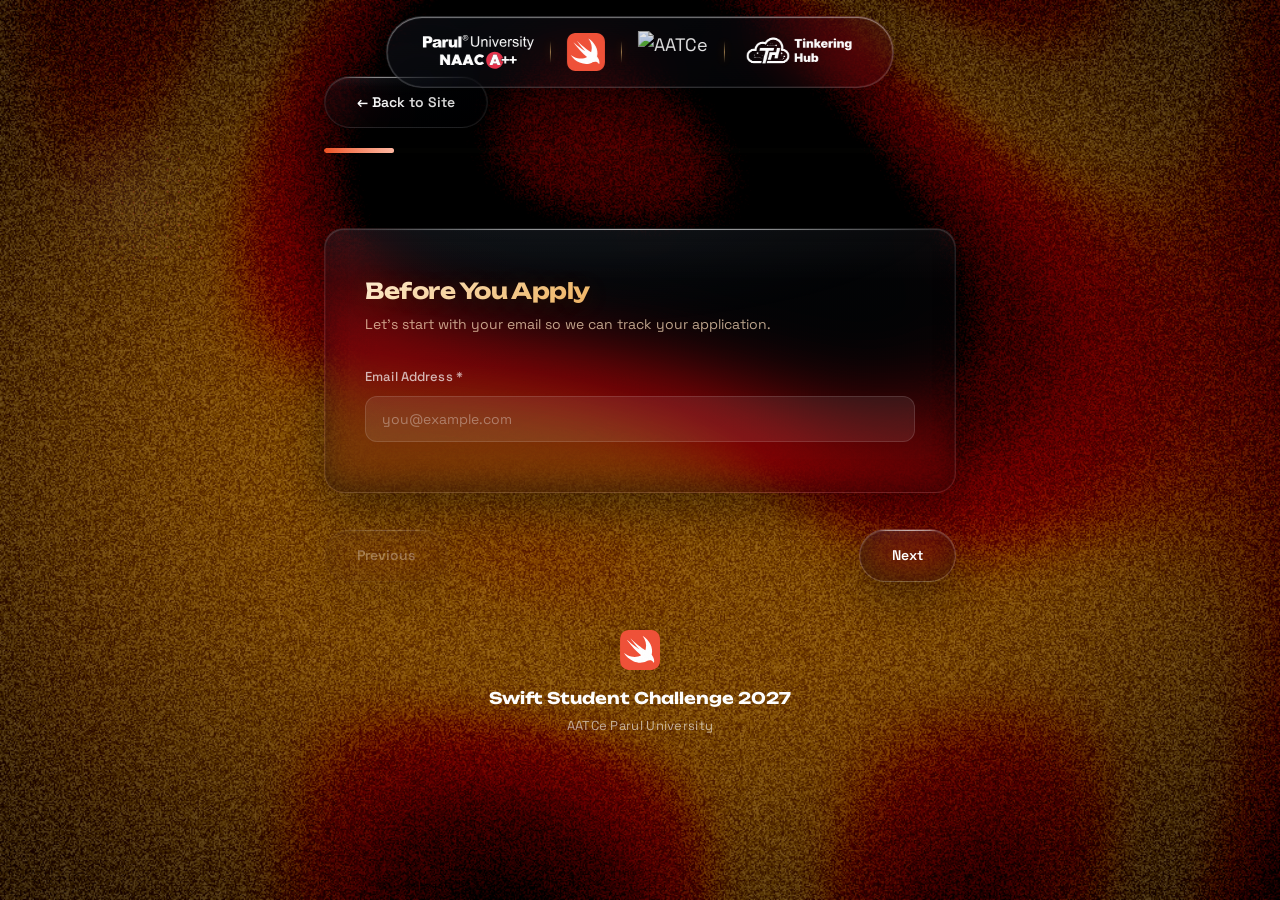
==== commit c3454349: "apply: add 'None' device-frequency option; move 'Back to Site' below fixed nav pill" ====
--- a/apply.html
+++ b/apply.html
@@ -18,7 +18,7 @@
   <link rel="preconnect" href="https://fonts.googleapis.com">
   <link rel="preconnect" href="https://fonts.gstatic.com" crossorigin>
   <link href="https://fonts.googleapis.com/css2?family=Instrument+Serif:ital@0;1&family=Space+Grotesk:wght@300;400;500;600;700&family=Unbounded:wght@200;300;400;500;600;700;800;900&display=swap" rel="stylesheet">
-  <link rel="stylesheet" href="styles.css">
+  <link rel="stylesheet" href="styles.css?v=8">
 </head>
 <body>
 
@@ -303,6 +303,11 @@
                 <span class="radio-mark"></span>
                 Rarely
               </label>
+              <label class="custom-radio">
+                <input type="radio" name="deviceFrequency" value="None">
+                <span class="radio-mark"></span>
+                None
+              </label>
             </div>
             <span class="field-error"></span>
           </div>
@@ -814,12 +819,12 @@
   <div class="swift-orb-decor" style="top:65%;right:8%"><canvas class="swift-orb-canvas" data-size="130"></canvas></div>
 
   <script>window.SSC_FX_PAUSED = false;</script>
-  <script src="background.js"></script>
+  <script src="background.js?v=8"></script>
   <script defer src="https://cdnjs.cloudflare.com/ajax/libs/gsap/3.12.5/gsap.min.js"></script>
   <script defer src="https://cdnjs.cloudflare.com/ajax/libs/gsap/3.12.5/ScrollTrigger.min.js"></script>
   <script defer src="https://unpkg.com/lenis@1.1.18/dist/lenis.min.js"></script>
   <script defer src="https://cdn.jsdelivr.net/npm/@supabase/supabase-js@2"></script>
   <script defer src="config.js"></script>
-  <script defer src="app.js"></script>
+  <script defer src="app.js?v=8"></script>
 </body>
 </html>
--- a/styles.css
+++ b/styles.css
@@ -407,6 +407,99 @@
 .cta-btn:active{transform:scale(0.97)}
 .cta-btn.magnetic-active{transition:transform .15s var(--spring)}
 
+/* ---- Liquid Glass CTA (Apply Now) ---- */
+.apply-cta-section{display:flex;justify-content:center;padding:48px 24px 130px}
+.cta-btn.liquid-glass{
+  border-radius:50px;
+  color:#fff;
+  text-decoration:none;
+  background:
+    linear-gradient(180deg, rgba(255,255,255,0.06) 0%, transparent 22%),
+    linear-gradient(155deg, rgba(240,81,35,0.16) 0%, rgba(18,22,32,0.30) 55%, rgba(9,11,17,0.22) 100%);
+}
+.cta-btn.liquid-glass:hover{
+  background:
+    linear-gradient(180deg, rgba(255,255,255,0.09) 0%, transparent 22%),
+    linear-gradient(155deg, rgba(240,81,35,0.30) 0%, rgba(18,22,32,0.34) 55%, rgba(9,11,17,0.26) 100%);
+  box-shadow:
+    0 20px 56px rgba(0,0,0,0.46),
+    0 8px 40px rgba(240,81,35,0.18),
+    inset 0 1px 1px rgba(255,255,255,0.22),
+    inset 0 -12px 24px rgba(0,0,0,0.34);
+}
+
+/* ---- Ember Ignition — the thread's pulse lands in the button.
+       Visual layers only; the .apply-lit class is added by app.js
+       exclusively on desktop (fine pointer), never on mobile. ---- */
+.btn-ember-core{
+  position:absolute;inset:2px;border-radius:inherit;display:none;
+  background:radial-gradient(70% 150% at 50% 108%,
+    rgba(255,232,180,0.98) 0%,rgba(255,160,70,0.85) 34%,
+    rgba(240,81,35,0.5) 60%,transparent 80%);
+  opacity:0;pointer-events:none;z-index:2;
+}
+@keyframes emberCoreFlash{
+  0%{opacity:0;transform:translateY(14px)}
+  12%{opacity:1}
+  55%{opacity:.85;transform:translateY(0)}
+  100%{opacity:0;transform:translateY(-5px)}
+}
+@keyframes emberBloom{
+  0%{box-shadow:0 20px 56px rgba(0,0,0,0.46)}
+  15%{box-shadow:
+    0 0 70px 18px rgba(240,81,35,0.5),
+    0 0 26px 6px rgba(255,190,110,0.55),
+    inset 0 0 34px rgba(255,205,130,0.4)}
+  100%{box-shadow:0 20px 56px rgba(0,0,0,0.46)}
+}
+.cta-btn.liquid-glass.apply-lit{animation:emberBloom 1.5s cubic-bezier(.22,.61,.36,1)}
+.cta-btn.liquid-glass.apply-lit .btn-ember-core{display:block;animation:emberCoreFlash 1.5s cubic-bezier(.22,.61,.36,1)}
+
+/* fluid layers — jelly squish, splash ripple, molten sheen (desktop only) */
+.btn-ripple{
+  position:absolute;left:50%;top:62%;width:28px;height:28px;border-radius:50%;
+  border:2px solid rgba(255,200,125,.85);border-width:0;opacity:0;
+  pointer-events:none;z-index:3;transform:translate(-50%,-50%) scale(.25);
+}
+.btn-sheen{
+  position:absolute;top:-40%;bottom:-40%;left:-30%;width:34%;z-index:2;
+  background:linear-gradient(105deg,transparent,rgba(255,222,165,.32),transparent);
+  transform:skewX(-18deg);opacity:0;pointer-events:none;
+}
+@media (hover:hover) and (pointer:fine){
+  @keyframes applyJelly{
+    0%{transform:scale(1)}
+    18%{transform:scale(1.07,.88)}
+    42%{transform:scale(.96,1.06)}
+    68%{transform:scale(1.02,.98)}
+    100%{transform:scale(1)}
+  }
+  @keyframes emberRipple{
+    0%{opacity:.95;border-width:2px;transform:translate(-50%,-50%) scale(.25)}
+    100%{opacity:0;border-width:1px;transform:translate(-50%,-50%) scale(3.4)}
+  }
+  @keyframes sheenSweep{
+    0%{opacity:0;transform:skewX(-18deg) translateX(0)}
+    22%{opacity:1}
+    100%{opacity:0;transform:skewX(-18deg) translateX(540%)}
+  }
+  .cta-btn.liquid-glass.apply-lit{
+    animation:emberBloom 1.5s cubic-bezier(.22,.61,.36,1),
+              applyJelly .8s cubic-bezier(.34,1.56,.64,1);
+  }
+  .cta-btn.liquid-glass.apply-lit .btn-ember-core{display:block;animation:emberCoreFlash 1.5s cubic-bezier(.22,.61,.36,1)}
+  .cta-btn.liquid-glass.apply-lit .btn-ripple{animation:emberRipple .9s cubic-bezier(.22,.61,.36,1)}
+  .cta-btn.liquid-glass.apply-lit .btn-sheen{animation:sheenSweep 1.15s .06s ease-in-out}
+}
+
+/* travelling spark (fixed-position orb flown by app.js) */
+.spark-orb{
+  position:fixed;top:0;left:0;width:14px;height:14px;border-radius:50%;
+  pointer-events:none;z-index:9999;will-change:transform;
+  background:radial-gradient(circle,#fff3d8 0%,#ffb36b 45%,rgba(240,81,35,0) 72%);
+  box-shadow:0 0 18px 6px rgba(240,81,35,0.55);
+}
+
 /* ============================================
    FORM SECTION
    ============================================ */
@@ -414,7 +507,7 @@
 .form-section.hidden{display:none}
 
 /* ---- Apply Page Top Bar (back to main site) ---- */
-.apply-topbar{max-width:680px;margin:0 auto;padding:20px 24px 0;display:flex}
+.apply-topbar{max-width:680px;margin:0 auto;padding:calc(76px + env(safe-area-inset-top)) 24px 0;display:flex}
 .apply-topbar .nav-btn{text-decoration:none;display:inline-flex;align-items:center;gap:8px;cursor:pointer}
 
 /* ---- Progress Bar with Shimmer ---- */
@@ -1022,12 +1115,12 @@
 /* Mobile (640px and below) */
 @media(max-width:640px){
   /* Header */
-  .site-header{padding:8px 12px;top:12px}
+  .site-header{padding:11px 18px;top:12px;min-height:50px}
   .brand-name{font-size:13px}
   .brand-sub{font-size:8.5px}
-  .swift-logo{width:24px;height:24px;margin-left:8px}
-  .parul-logo{height:20px}
-  .aatce-logo{height:22px;max-width:84px}
+  .swift-logo{width:26px;height:26px;margin-left:8px}
+  .parul-logo{height:22px}
+  .aatce-logo{height:24px;max-width:88px}
   .vthub-logo{height:22px}
   .brand{gap:8px}
 
@@ -1149,12 +1242,12 @@
   .app-store-img{width:75px}
 
   /* Keep the header tidy on tiny screens */
-  .site-header{padding:6px 8px}
-  .header-inner{gap:6px}
+  .site-header{padding:9px 12px;min-height:44px}
+  .header-inner{gap:7px}
   .brand{gap:8px}
-  .parul-logo{height:18px}
-  .swift-logo{width:22px;height:22px;margin-left:6px}
-  .aatce-logo{height:20px;max-width:72px}
+  .parul-logo{height:20px}
+  .swift-logo{width:24px;height:24px;margin-left:6px}
+  .aatce-logo{height:22px;max-width:76px}
   .vthub-logo{height:20px}
 
   /* Tighten hero/glass cards so nothing feels cramped */
@@ -1232,6 +1325,40 @@
 .guidelines-sub{font-size:15px;color:rgba(255,255,255,0.6);max-width:540px;margin:0 auto;line-height:1.6}
 .guidelines-list{display:flex;flex-direction:column;gap:20px}
 .guideline-card{padding:34px 34px}
+
+/* ============================================
+   GUIDELINES SCATTER LAYOUT — big displays ONLY
+   (min-width + fine pointer so phones/tablets keep
+    the cheap single-column flow with zero transforms)
+   JS in app.js owns the card transforms here.
+   ============================================ */
+@media (min-width:1100px) and (hover:hover) and (pointer:fine){
+  .guidelines-section{max-width:1480px;padding-left:80px;padding-right:80px}
+  .guidelines-list{
+    display:grid;
+    grid-template-columns:repeat(2,minmax(0,1fr));
+    gap:72px 96px;
+    align-items:start;
+    position:relative;
+  }
+  /* right column pushed down — staggered, scattered editorial rhythm */
+  .guidelines-list .guideline-card:nth-child(even){margin-top:120px}
+  .guidelines-list .guideline-card{will-change:transform;backface-visibility:hidden;position:relative;z-index:1}
+
+  /* the thread that joins the panels (path built by app.js) */
+  .guide-thread{
+    position:absolute;inset:0;width:100%;height:100%;
+    pointer-events:none;z-index:0;overflow:visible;
+  }
+}
+
+/* Ultra-wide displays (27"+ / iMac) — stretch the collage further.
+   14–16" laptops (~1440–1800px) stay on the normal layout. */
+@media (min-width:1900px) and (hover:hover) and (pointer:fine){
+  .guidelines-section{max-width:1780px;padding-left:110px;padding-right:110px}
+  .guidelines-list{gap:96px 150px}
+  .guidelines-list .guideline-card:nth-child(even){margin-top:160px}
+}
 .guideline-card h2{font-family:var(--font-display);font-size:21px;font-weight:700;letter-spacing:-.02em;color:#fff;margin-bottom:16px;display:flex;align-items:center}
 .guideline-card h2::before{content:'';width:9px;height:9px;border-radius:2px;background:var(--swift);transform:rotate(45deg);flex:none;margin-right:12px}
 .guideline-card.important h2{color:#fff}
@@ -1242,6 +1369,14 @@
 .guideline-card li{font-size:15px;color:rgba(255,255,255,0.74);line-height:1.6;padding-left:22px;position:relative}
 .guideline-card li::before{content:'';position:absolute;left:0;top:9px;width:7px;height:7px;border-radius:2px;background:var(--swift);transform:rotate(45deg)}
 .guideline-card.important li::before{background:var(--hot)}
+
+/* guidelines panel — emphasize specific key words inline, no panel glow */
+.guideline-card.looking-for h2{color:#fff}
+.guideline-card.looking-for h2::before{background:var(--hot)}
+.guideline-card.looking-for strong{
+  font-weight:700;
+  color:#fff;
+}
 
 .confirm-wrap{display:flex;justify-content:center;margin-top:40px}
 .confirm-box{max-width:600px;width:100%;padding:22px 26px}
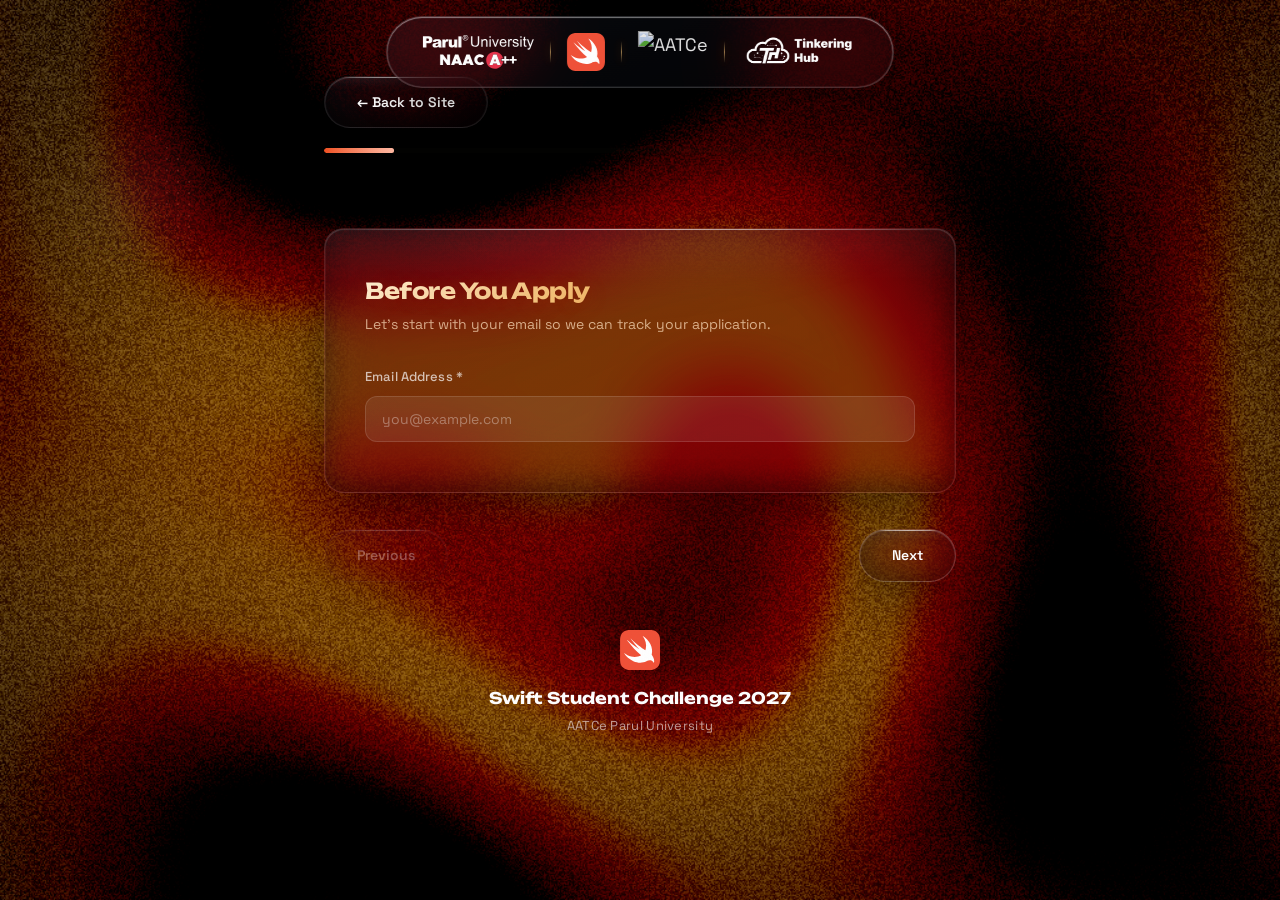
==== commit c9334dd7: "chore: commit outstanding local edits (app/apply/guidelines/index/styles)" ====
--- a/apply.html
+++ b/apply.html
@@ -18,7 +18,7 @@
   <link rel="preconnect" href="https://fonts.googleapis.com">
   <link rel="preconnect" href="https://fonts.gstatic.com" crossorigin>
   <link href="https://fonts.googleapis.com/css2?family=Instrument+Serif:ital@0;1&family=Space+Grotesk:wght@300;400;500;600;700&family=Unbounded:wght@200;300;400;500;600;700;800;900&display=swap" rel="stylesheet">
-  <link rel="stylesheet" href="styles.css?v=8">
+  <link rel="stylesheet" href="styles.css?v=9">
 </head>
 <body>
 
@@ -819,12 +819,12 @@
   <div class="swift-orb-decor" style="top:65%;right:8%"><canvas class="swift-orb-canvas" data-size="130"></canvas></div>
 
   <script>window.SSC_FX_PAUSED = false;</script>
-  <script src="background.js?v=8"></script>
+  <script src="background.js?v=9"></script>
   <script defer src="https://cdnjs.cloudflare.com/ajax/libs/gsap/3.12.5/gsap.min.js"></script>
   <script defer src="https://cdnjs.cloudflare.com/ajax/libs/gsap/3.12.5/ScrollTrigger.min.js"></script>
   <script defer src="https://unpkg.com/lenis@1.1.18/dist/lenis.min.js"></script>
   <script defer src="https://cdn.jsdelivr.net/npm/@supabase/supabase-js@2"></script>
   <script defer src="config.js"></script>
-  <script defer src="app.js?v=8"></script>
+  <script defer src="app.js?v=9"></script>
 </body>
 </html>
--- a/styles.css
+++ b/styles.css
@@ -492,12 +492,15 @@
   .cta-btn.liquid-glass.apply-lit .btn-sheen{animation:sheenSweep 1.15s .06s ease-in-out}
 }
 
-/* travelling spark (fixed-position orb flown by app.js) */
+/* travelling droplet (fixed-position liquid-metal blob flown by app.js) */
 .spark-orb{
-  position:fixed;top:0;left:0;width:14px;height:14px;border-radius:50%;
+  position:fixed;top:0;left:0;width:18px;height:26px;
+  border-radius:50% 50% 46% 54%/62% 62% 38% 38%;
   pointer-events:none;z-index:9999;will-change:transform;
-  background:radial-gradient(circle,#fff3d8 0%,#ffb36b 45%,rgba(240,81,35,0) 72%);
-  box-shadow:0 0 18px 6px rgba(240,81,35,0.55);
+  background:
+    radial-gradient(circle at 32% 24%,rgba(255,255,255,.95) 0%,rgba(255,236,190,.5) 20%,transparent 46%),
+    radial-gradient(circle at 58% 68%,#ffc37a 0%,#f05123 58%,#7a1c06 100%);
+  box-shadow:0 0 20px 6px rgba(240,81,35,.45),inset -3px -5px 9px rgba(90,18,2,.85);
 }
 
 /* ============================================
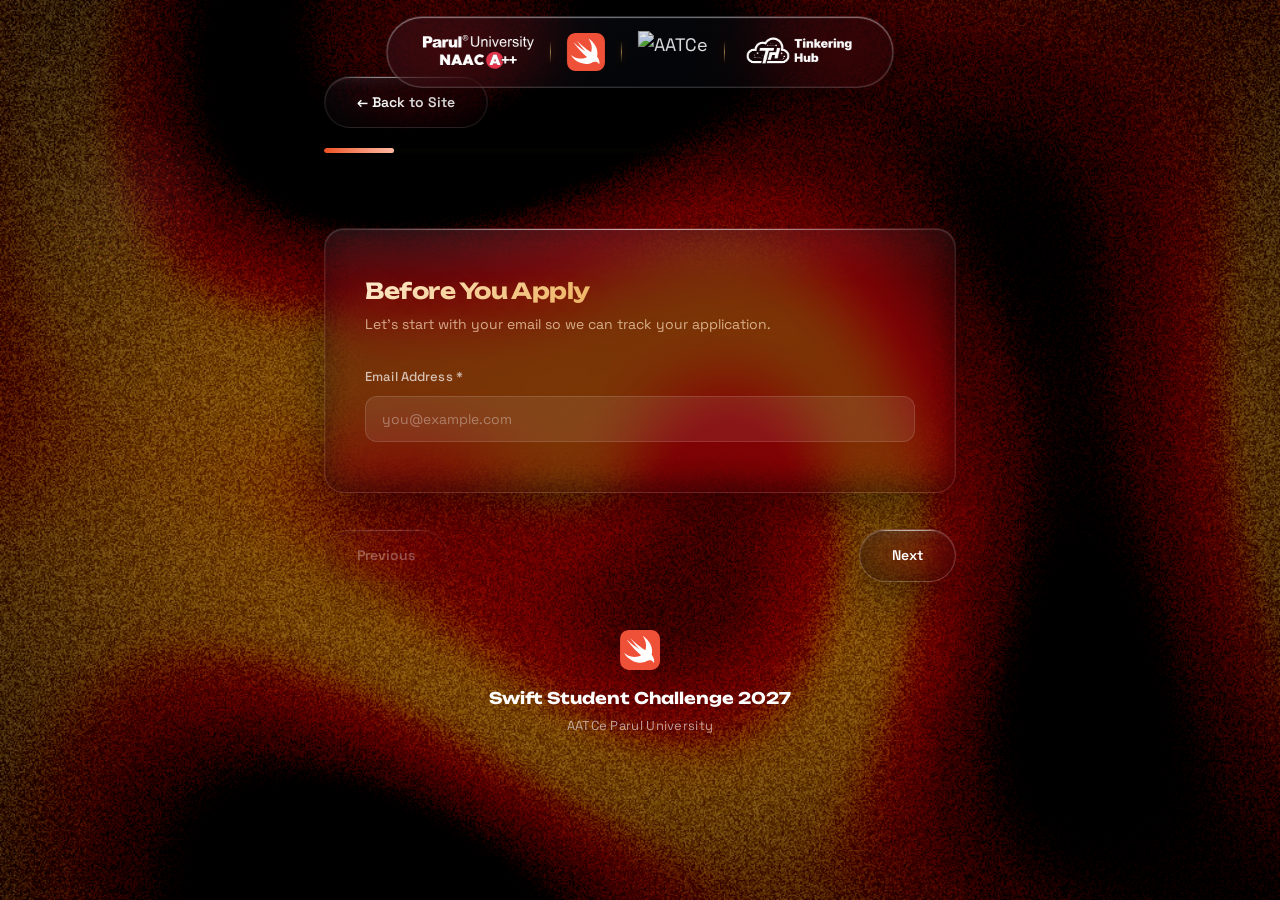
==== commit 127f731c: "chore: commit latest local edits across app/apply/guidelines/index/styles" ====
--- a/apply.html
+++ b/apply.html
@@ -18,7 +18,7 @@
   <link rel="preconnect" href="https://fonts.googleapis.com">
   <link rel="preconnect" href="https://fonts.gstatic.com" crossorigin>
   <link href="https://fonts.googleapis.com/css2?family=Instrument+Serif:ital@0;1&family=Space+Grotesk:wght@300;400;500;600;700&family=Unbounded:wght@200;300;400;500;600;700;800;900&display=swap" rel="stylesheet">
-  <link rel="stylesheet" href="styles.css?v=9">
+  <link rel="stylesheet" href="styles.css?v=11">
 </head>
 <body>
 
@@ -819,12 +819,12 @@
   <div class="swift-orb-decor" style="top:65%;right:8%"><canvas class="swift-orb-canvas" data-size="130"></canvas></div>
 
   <script>window.SSC_FX_PAUSED = false;</script>
-  <script src="background.js?v=9"></script>
+  <script src="background.js?v=11"></script>
   <script defer src="https://cdnjs.cloudflare.com/ajax/libs/gsap/3.12.5/gsap.min.js"></script>
   <script defer src="https://cdnjs.cloudflare.com/ajax/libs/gsap/3.12.5/ScrollTrigger.min.js"></script>
   <script defer src="https://unpkg.com/lenis@1.1.18/dist/lenis.min.js"></script>
   <script defer src="https://cdn.jsdelivr.net/npm/@supabase/supabase-js@2"></script>
   <script defer src="config.js"></script>
-  <script defer src="app.js?v=9"></script>
+  <script defer src="app.js?v=11"></script>
 </body>
 </html>
--- a/styles.css
+++ b/styles.css
@@ -494,13 +494,13 @@
 
 /* travelling droplet (fixed-position liquid-metal blob flown by app.js) */
 .spark-orb{
-  position:fixed;top:0;left:0;width:18px;height:26px;
+  position:fixed;top:0;left:0;width:13px;height:19px;
   border-radius:50% 50% 46% 54%/62% 62% 38% 38%;
   pointer-events:none;z-index:9999;will-change:transform;
   background:
-    radial-gradient(circle at 32% 24%,rgba(255,255,255,.95) 0%,rgba(255,236,190,.5) 20%,transparent 46%),
-    radial-gradient(circle at 58% 68%,#ffc37a 0%,#f05123 58%,#7a1c06 100%);
-  box-shadow:0 0 20px 6px rgba(240,81,35,.45),inset -3px -5px 9px rgba(90,18,2,.85);
+    radial-gradient(circle at 32% 24%,rgba(255,255,255,.98) 0%,rgba(255,238,200,.6) 22%,transparent 48%),
+    radial-gradient(circle at 58% 68%,#ffd9a0 0%,#ff7a3d 52%,#c2410f 100%);
+  filter:drop-shadow(0 0 9px rgba(255,160,70,.95)) drop-shadow(0 0 24px rgba(240,81,35,.6));
 }
 
 /* ============================================
